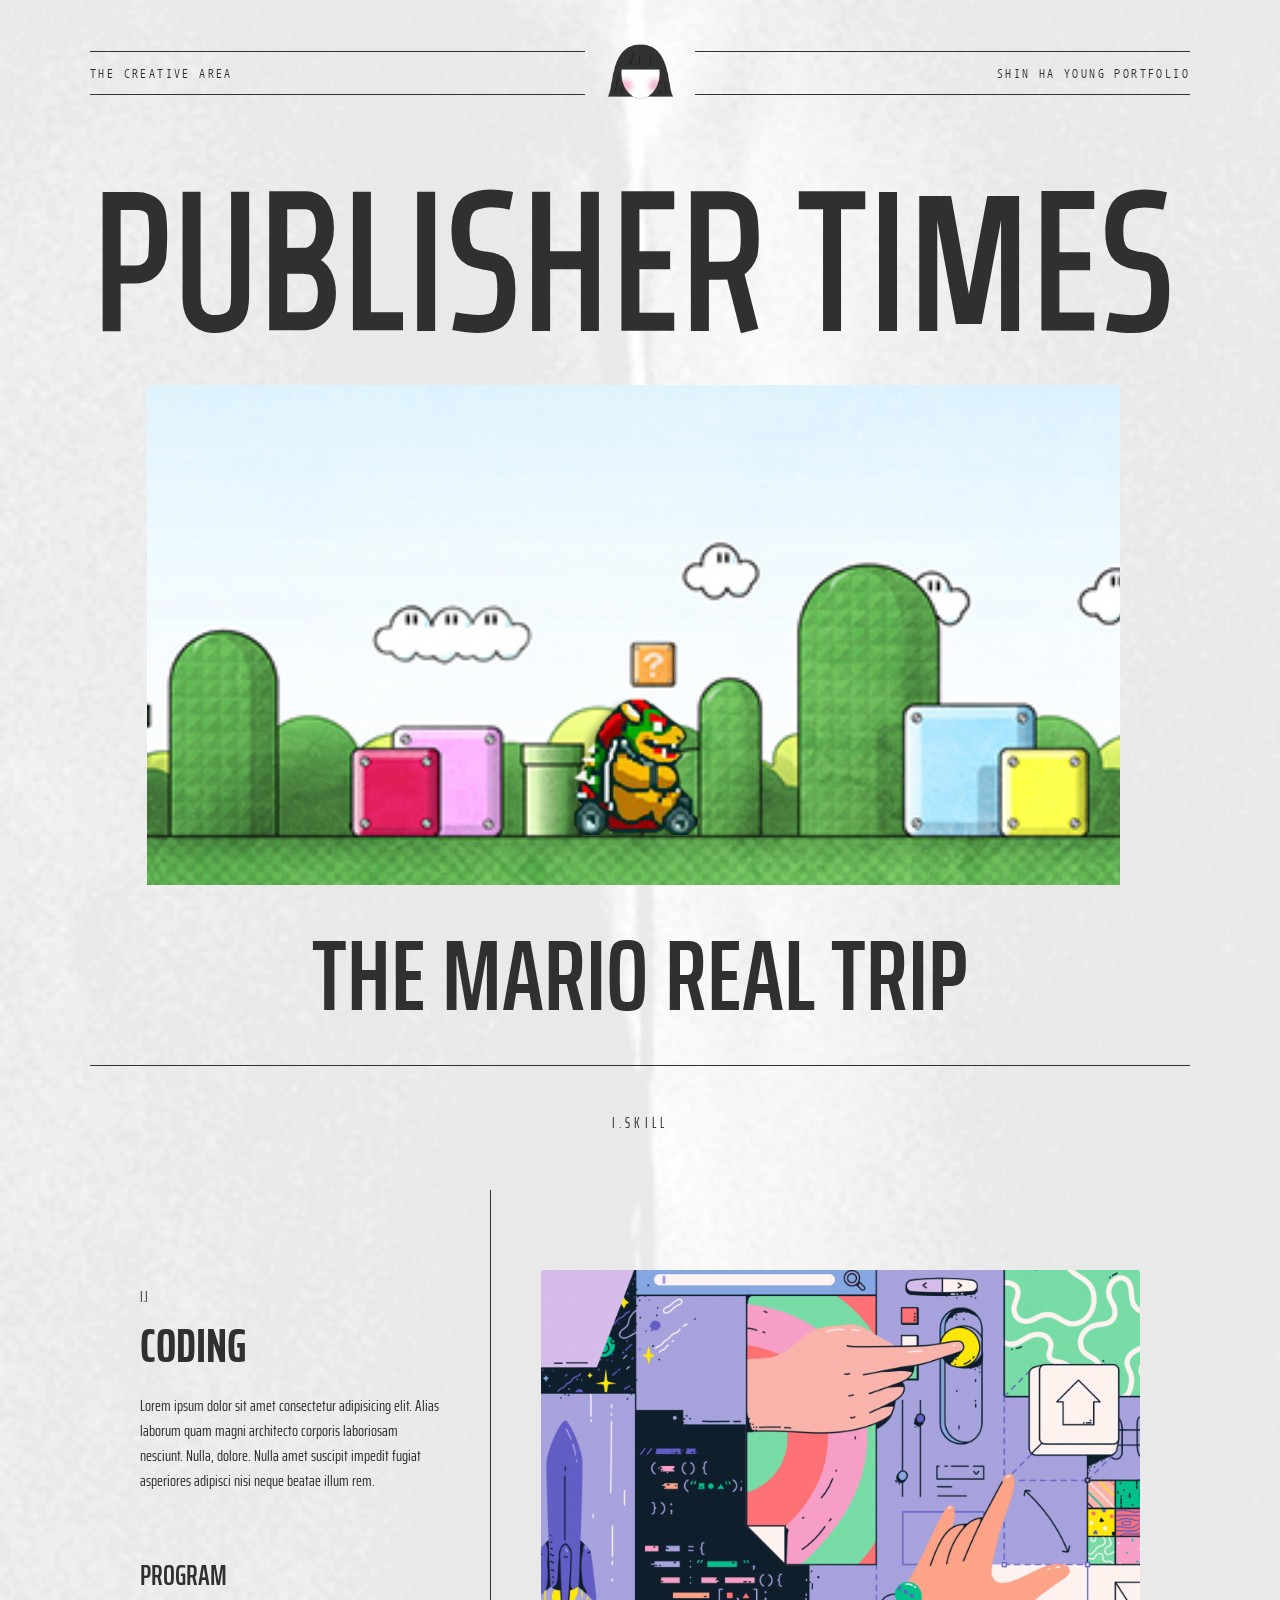
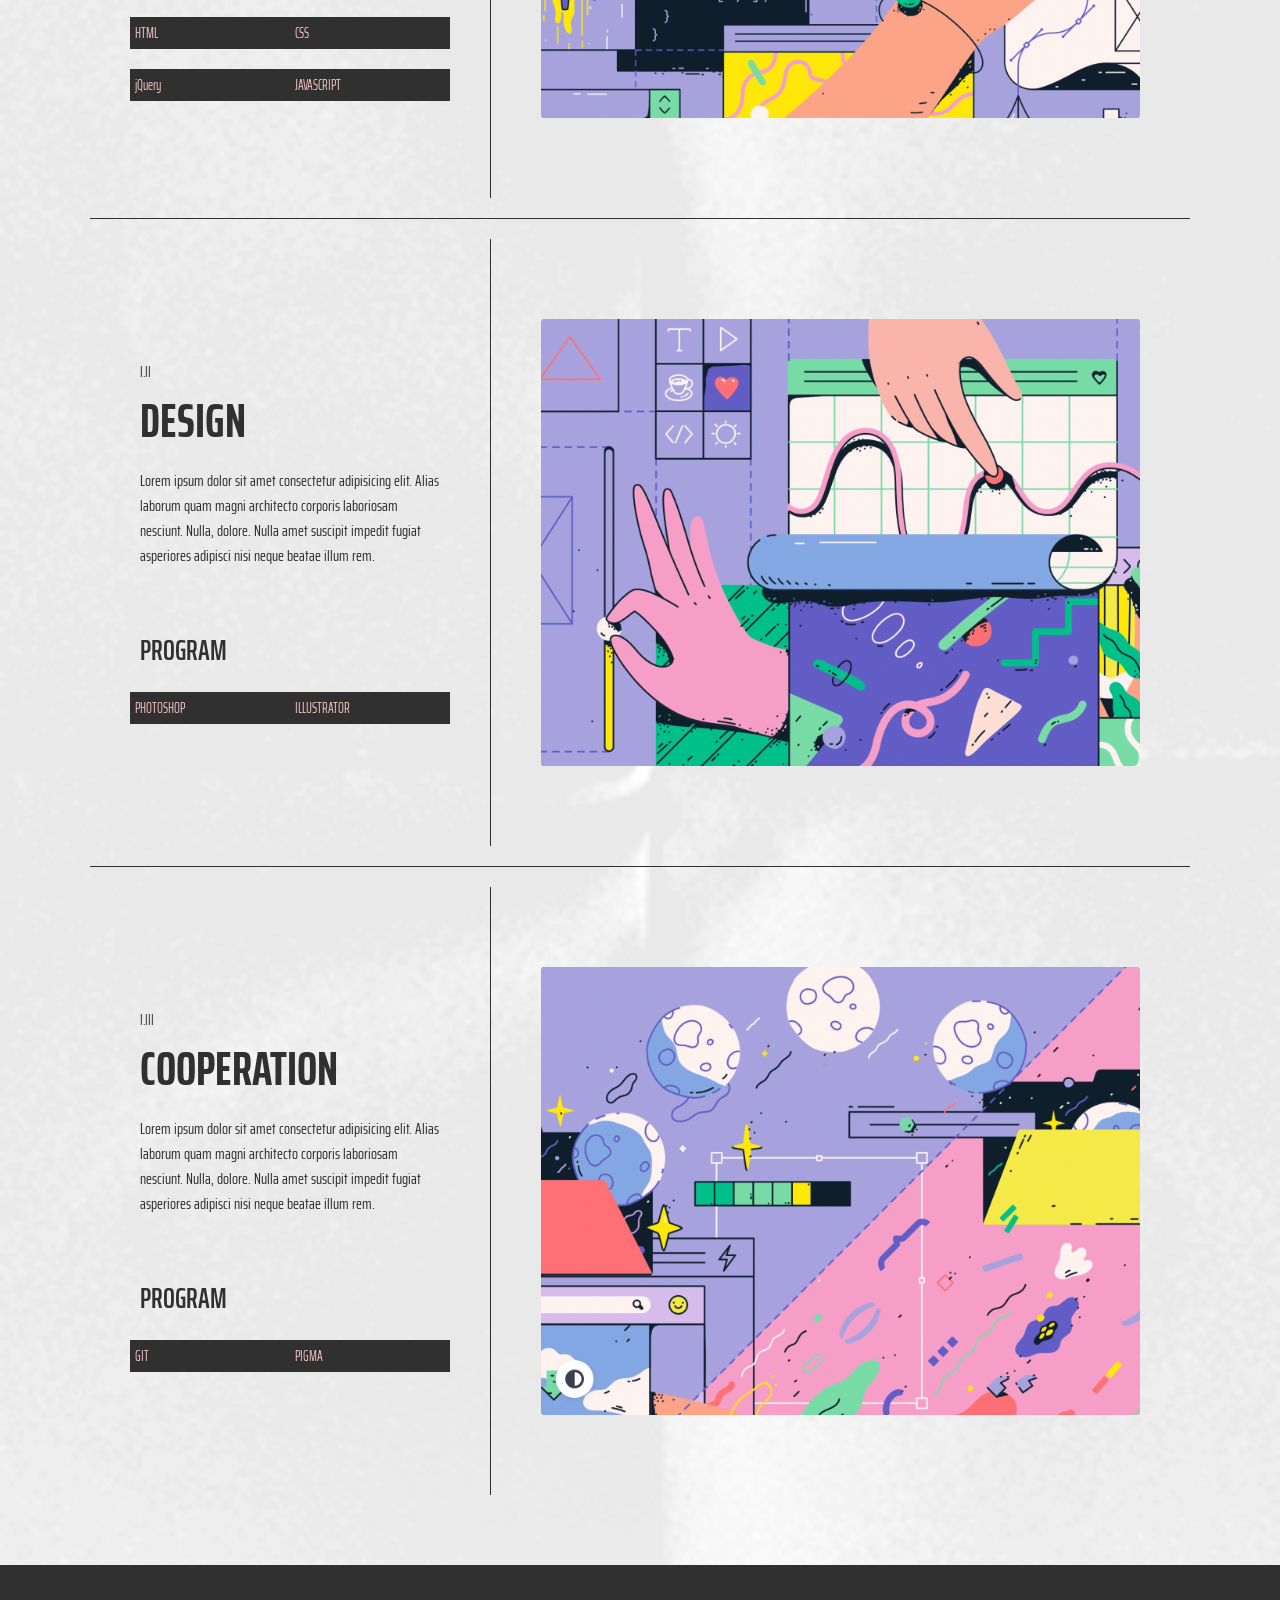
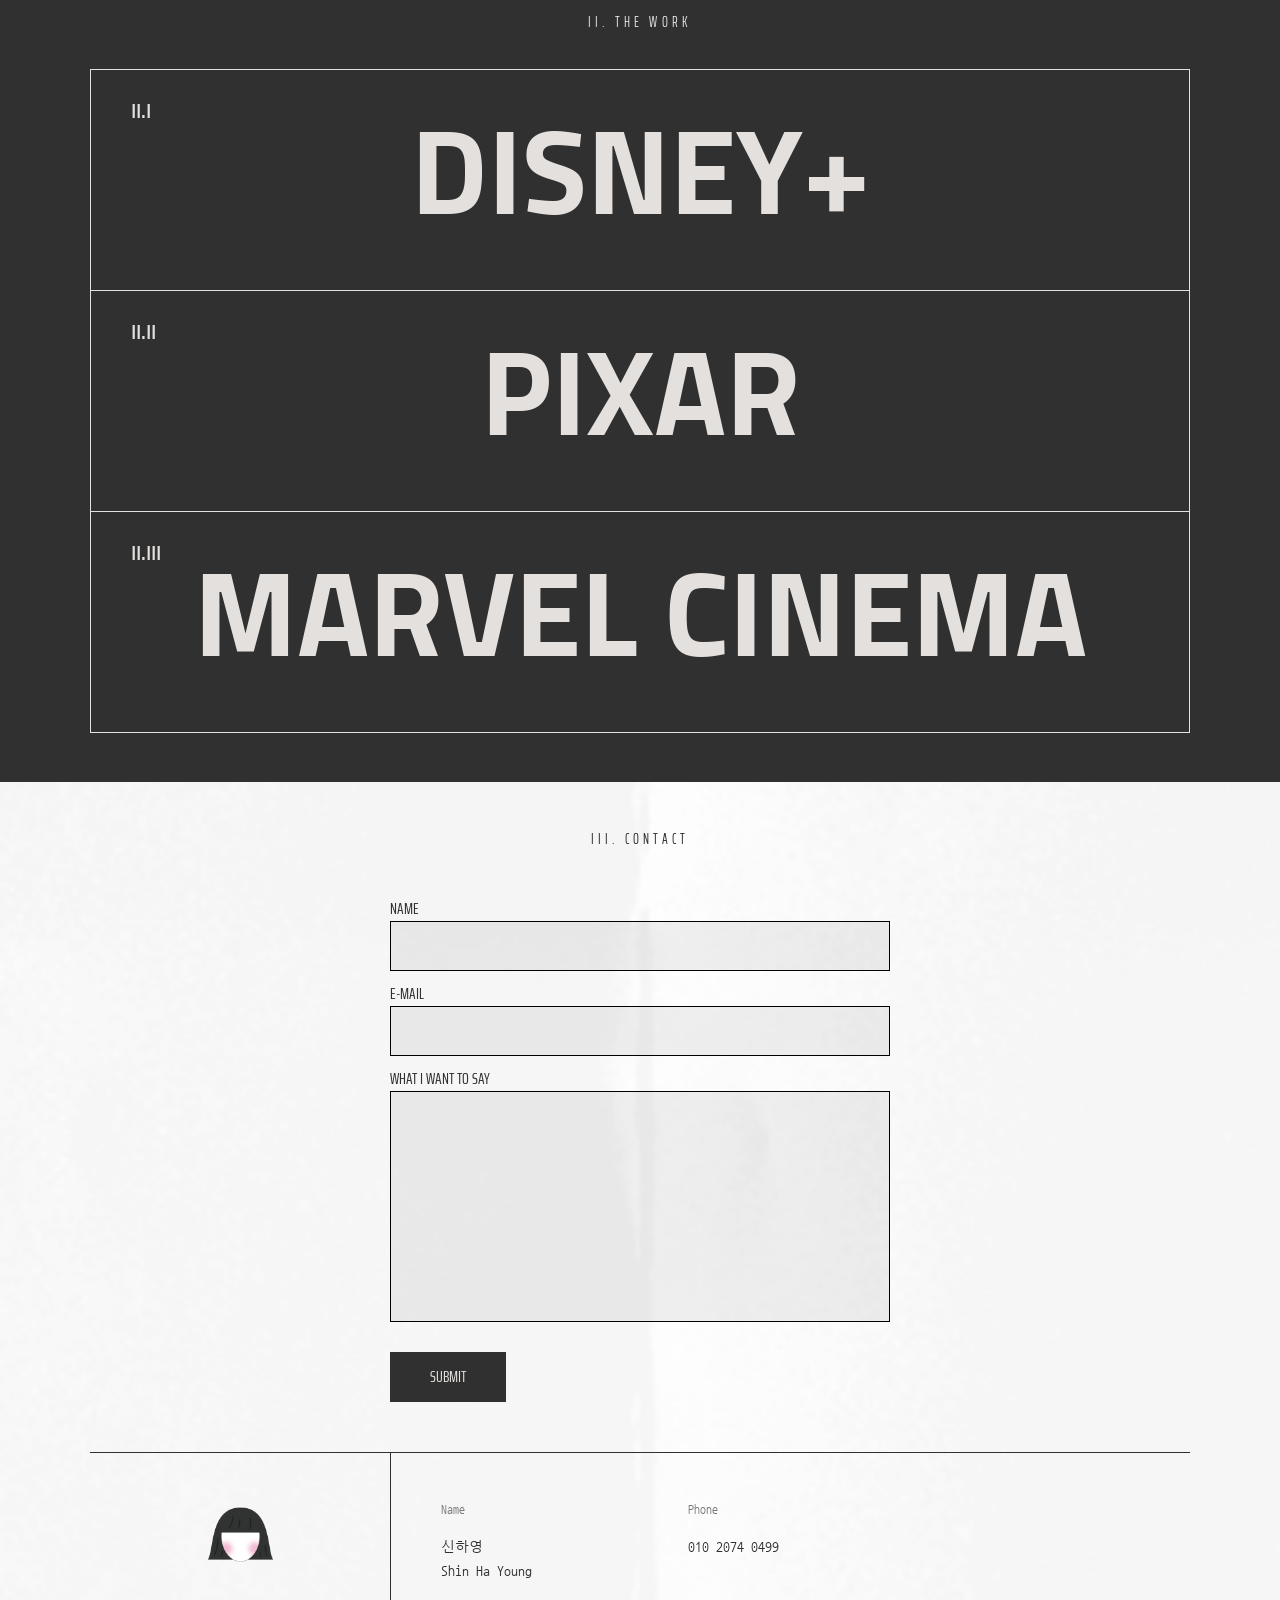
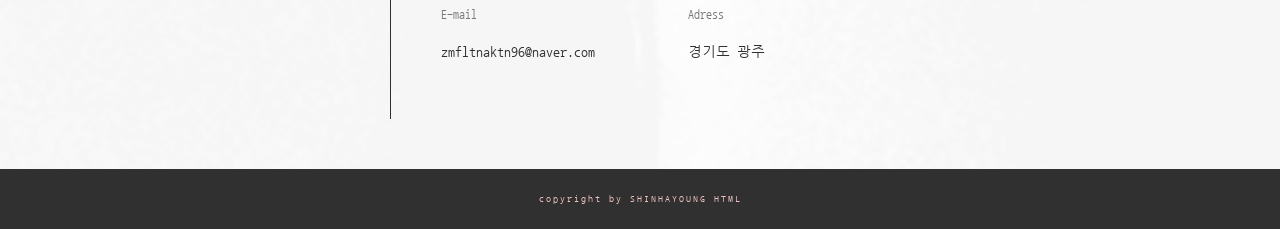
==== index.html @ 4daa6c84 "second commit" ====
<html>

<head>
  <meta charset="UTF-8">
  <meta name="viewport" content="width=device-width, user-scalable=yes">
  <title>Portfolio</title>
  <script src="http://ajax.googleapis.com/ajax/libs/jquery/1.11.1/jquery.min.js"></script>
  <script src="http://ajax.googleapis.com/ajax/libs/jqueryui/1.11.1/jquery-ui.min.js"></script>
  <link rel="preconnect" href="https://fonts.googleapis.com">
  <link rel="preconnect" href="https://fonts.gstatic.com" crossorigin>
  <link
    href="https://fonts.googleapis.com/css2?family=Nanum+Gothic+Coding:wght@400;700&family=Saira+Extra+Condensed:wght@500;600;700;800;900&family=Sunflower:wght@300;500;700&display=swap"
    rel="stylesheet">
  <link rel="stylesheet" href="style.css">
</head>

<body>
  <header class="header" data-section="header">
    <div class="l_wrapper">
      <div class="header-line">
        <p>THE CREATIVE AREA</p>
        <a href="#">
          <img class="header-line-logo" src="images/logo.png">
        </a>
        <p>SHIN HA YOUNG PORTFOLIO</p>
      </div>

      <!-- header-title -->
      <div class="header-title">
        <svg viewBox="0 -100 1100 300" class="letters letters--effect-1">

          <!-- P -->
          <g class="letter letter--1">
            <g class="letter__part">
              <path class="letter__layer color-1" d="M21.631,169.87V39.539h25.152c0,0,18.292-0.624,20.371,14.966
              s0,41.365,0,41.365s-2.494,17.045-21.41,17.045s-24.112,0-24.112,0" />
            </g>
          </g>

          <!-- U -->
          <g class="letter letter--2">
            <g class="letter__part">
              <path class="letter__layer color-1" d="M150.091,30.185c0,0,0.208,93.539,0,104.14
                c-0.208,10.601,0.831,28.062-25.567,28.062c0,0-22.978,2.737-22.978-26.513s0-105.688,0-105.688" />
            </g>
          </g>

          <!-- B -->
          <g class="letter letter--3">
            <g class="letter__part">
              <path class="letter__layer color-1" d="M188.206,103.155h24.641c3.863,0.197,7.05,0.483,10.53,1.664
              c6.788,2.303,13.64,11.647,13.507,27.126c-0.128,14.813-6.307,21.782-11.413,25.015c-2.877,1.822-6.248,2.707-9.654,2.707h-27.611
              V38.736h27.644c5.123,0,10.037,2.255,13.204,6.281c3.189,4.053,5.865,10.715,5.865,21.659c0,19.549-9.631,25.763-14.981,27.707
              c-1.631,0.593-3.362,0.863-5.097,0.88l-26.635,0.272" />
            </g>
          </g>

          <!-- L -->
          <g class="letter letter--1">
            <g class="letter__part">
              <polyline class="letter__layer color-1" points="271.919,30.234 271.919,159.667 312.992,159.667" />
            </g>
          </g>

          <!-- I -->
          <g class="letter letter--1">
            <g class="letter__part">
              <line class="letter__layer color-1" x1="336.147" y1="30.234" x2="336.147" y2="169.442" />
            </g>
          </g>

          <!-- S -->
          <g class="letter letter--1">
            <g class="letter__part">
              <path class="letter__layer color-1" d="M421.326,39.331c0,0-17.918-3.584-27.566-1.93
              c-9.648,1.654-22.053,3.032-23.155,27.566s6.064,31.339,21.501,33.725c15.437,2.386,24.534,2.386,24.258,30.227
              s-6.34,39.717-52.375,30.747" />
            </g>
          </g>

          <!-- H -->
          <g class="letter letter--1">
            <g class="letter__part">
              <line class="letter__layer color-1" x1="451.097" y1="30.234" x2="451.097" y2="169.442" />
              <line class="letter__layer color-1" x1="499.888" y1="30.234" x2="499.888" y2="169.442" />
              <line class="letter__layer color-1" x1="451.097" y1="98.692" x2="499.888" y2="98.692" />
            </g>
          </g>

          <!-- E -->
          <g class="letter letter--1">
            <g class="letter__part">
              <polyline class="letter__layer color-1" points="584.239,38.78 540.41,38.78 540.41,98.692 
                540.41,160.345 584.239,160.345" />
              <line class="letter__layer color-1" x1="580.104" y1="98.692" x2="540.41" y2="98.692" />
            </g>
          </g>

          <!-- R -->
          <g class="letter letter--1">
            <g class="letter__part">
              <path class="letter__layer color-1" d="M609.875,169.442V38.78h26.188c0,0,20.399-1.378,22.604,19.296
              s0,33.906,0,33.906s-4.686,16.815-21.226,17.091s-27.566-0.276-27.566-0.276" />
              <line class="letter__layer color-1" x1="659.647" y1="169.442" x2="644.06" y2="107.954" />
            </g>
          </g>

          <!-- T -->
          <g class="letter letter--1">
            <g class="letter__part">
              <line class="letter__layer color-1" x1="708.837" y1="38.78" x2="775.27" y2="38.78" />
              <line class="letter__layer color-1" x1="742.053" y1="169.442" x2="742.053" y2="38.78" />
            </g>
          </g>

          <!-- I -->
          <g class="letter letter--1">
            <g class="letter__part">
              <line class="letter__layer color-1" x1="798.018" y1="30.49" x2="798.018" y2="169.442" />
            </g>
          </g>

          <!-- M -->
          <g class="letter letter--1">
            <g class="letter__part">
              <polyline class="letter__layer color-1" points="838.262,169.442 838.262,43.462 853.561,43.462 
              873.517,153.551 884.16,153.551 904.781,43.462 920.081,43.462 920.081,169.442" />
            </g>
          </g>

          <!-- E -->
          <g class="letter letter--1">
            <g class="letter__part">
              <polyline class="letter__layer color-1" points="1004.231,38.404 960.402,38.404 960.402,98.317 
                960.402,159.969 1004.231,159.969" />
              <line class="letter__layer color-1" x1="1000.096" y1="99.681" x2="960.402" y2="99.681" />
            </g>
          </g>

          <!-- S -->
          <g class="letter letter--1">
            <g class="letter__part">
              <path class="letter__layer color-1" d="M1075.136,39.508c0,0-17.918-3.584-27.566-1.93
              c-9.648,1.654-22.053,3.032-23.155,27.566c-1.103,24.534,6.064,31.339,21.501,33.725c15.437,2.386,24.533,2.386,24.258,30.227
              s-6.34,39.717-52.375,30.747" />
            </g>
          </g>
        </svg>
      </div>
      <ul class="gnb">
        <li>
          <a href="#">HOME</a>
        </li>
        <li>
          <a href="#">I. SKILL</a>
        </li>
        <li>
          <a href="#">II. THE WORK</a>
        </li>
        <li>
          <a href="#">III. CONTACT</a>
        </li>
      </ul>
    </div>
  </header>

  <main class="main">
    <section class="section-home">
      <div class="home-container">
        <div class="home-container-world">
          <img class="cooper" src="images/cooper.png">
        </div>
        <div class="home-container-sidebar">
          <p class="move">PLAY GAME</p>
          <ul class="manual">
            <li class="move">Start <span>Enter</span></li>
            <li class="move">Jump <span>J</span></li>
            <li class="move">Booster <span>B</span></li>
          </ul>
        </div>
      </div>
      <div class="home-container-item">
        <div class="l_wrapper">
          <h1>THE MARIO REAL TRIP</h1>
        </div>
      </div>
    </section>

    <section class="section-skill" data-section="skill">
      <div class="l_wrapper">
        <h3 class="title">I.SKILL</h3>
        <ul class="card">
          <li class="card-item">
            <div class="card-item-contents">
              <span>I.I</span>
              <h4>CODING</h4>
              <p>Lorem ipsum dolor sit amet consectetur adipisicing elit. Alias laborum quam magni architecto corporis laboriosam nesciunt. Nulla, dolore. Nulla amet suscipit impedit fugiat asperiores adipisci nisi neque beatae illum rem.</p>
              <h5>PROGRAM</h5>
              <ul class="program l_row">
                <li class="l_col l_col_6_12">HTML</li>
                <li class="l_col l_col_6_12">CSS</li>
                <li class="l_col l_col_6_12">jQuery</li>
                <li class="l_col l_col_6_12">JAVASCRIPT</li>
              </ul>
            </div>
            <div class="card-item-cover">
              <img class="card-item-cover-src" src="images/skill-coding.png">
            </div>
          </li>
          <li class="card-item">
            <div class="card-item-contents">
              <span>I.II</span>
              <h4>DESIGN</h4>
              <p>Lorem ipsum dolor sit amet consectetur adipisicing elit. Alias laborum quam magni architecto corporis laboriosam nesciunt. Nulla, dolore. Nulla amet suscipit impedit fugiat asperiores adipisci nisi neque beatae illum rem.</p>
              <h5>PROGRAM</h5>
              <ul class="program l_row">
                <li class="l_col l_col_6_12">PHOTOSHOP</li>
                <li class="l_col l_col_6_12">ILLUSTRATOR</li>
              </ul>
            </div>
            <div class="card-item-cover">
              <img class="card-item-cover-src" src="images/skill-design.png">
            </div>
          </li>
          <li class="card-item">
            <div class="card-item-contents">
              <span>I.III</span>
              <h4>COOPERATION</h4>
              <p>Lorem ipsum dolor sit amet consectetur adipisicing elit. Alias laborum quam magni architecto corporis laboriosam nesciunt. Nulla, dolore. Nulla amet suscipit impedit fugiat asperiores adipisci nisi neque beatae illum rem.</p>
              <h5>PROGRAM</h5>
              <ul class="program l_row">
                <li class="l_col l_col_6_12">GIT</li>
                <li class="l_col l_col_6_12">PIGMA</li>
              </ul>
            </div>
            <div class="card-item-cover">
              <img class="card-item-cover-src" src="images/skill-cooperation.png">
            </div>
          </li>
        </ul>
      </div>
      <div class="gnb-sidebar">
        <p class="move">INTRODUCTION</p>
        <ul class="manual">
          <li class="move">
            <a href="">HOME</a>
          </li>
          <li class="move">
            <a href="">I. SKILL</a>
          </li>
          <li class="move">
            <a href="">II. WORK</a>
          </li>
          <li class="move">
            <a href="">III. CONTACT</a>
          </li>
        </ul>
      </div>
    </section>

    <section class="section-work" data-section="work">
      <div class="l_wrapper">
        <h3 class="title">II. THE WORK</h3>
        <ul class="work-container">
          <li>
            <a class="work-container-title" href="">
              <p>II.I</p>
              <h4>DISNEY+</h4>
            </a>
            <div class="work-container-item">
              <div class="detail">
                <img class="detail-cover" src="images/diseny+.png">
                <div class="detail-contents">
                  <p>
                    Lorem ipsum dolor sit amet consectetur adipisicing elit. Quidem ratione ipsam aspernatur sint quis rerum ad. Consequatur optio eligendi quaerat cumque provident aut minima, dolores voluptates, alias fugiat quia maiores.
                  </p>
                  <div class="open">
                    <button onclick="window.open('work/disney+/index.html')" class="open-button">
                      WEBSITE 보러가기
                    </button>
                  </div>
                </div>
              </div>
            </div>
          </li>
          <li>
            <a class="work-container-title" href="">
              <p>II.II</p>
              <h4>PIXAR</h4>
            </a>
            <div class="work-container-item">
              <div class="detail">
                <img class="detail-cover" src="images/pixar.png">
                <div class="detail-contents">
                  <p>
                    pixar 리디자인 웹 사이트입니다. 데스크탑, 랩탑, 테블릿, 모바일을 고려해 만든 반응형 사이트이며 반응형에 쉽게 대응할 수 있도록 코드를 작성하였습니다. 또한 이미지가 로딩될
                    때
                    이미지의 공간이 사라져서 글씨가 올라와 잘못 클릭하는 등 발생될 수 있는 문제점을 해결하였습니다.<br>
                    (MONSTER INC 서브 페이지가 포함되어 있습니다.)
                  </p>
                  <div class="open">
                    <button onclick="window.open('work/pixar/index.html')" class="open-button">
                      WEBSITE 보러가기
                    </button>
                  </div>
                </div>
              </div>
            </div>
          </li>
          <li>
            <a class="work-container-title" href="">
              <p>II.III</p>
              <h4>MARVEL CINEMA</h4>
            </a>
            <div class="work-container-item">
              <div class="detail">
                <img class="detail-cover" src="images/cinema.png">
                <div class="detail-contents">
                  <p>
                    Lorem ipsum dolor sit amet consectetur adipisicing elit. Magnam vel ea adipisci sit, explicabo, commodi odio velit placeat optio debitis harum laborum impedit molestias consequuntur exercitationem omnis in ex voluptatem?
                  </p>
                  <div class="open">
                    <button onclick="window.open('work/cinema/index.html')" class="open-button">
                      WEBSITE 보러가기
                    </button>
                  </div>
                </div>
              </div>
            </div>
          </li>
        </ul>
      </div>
      </div>
      </li>
      </ul>
      </div>
    </section>

    <section class="section-contact" data-section="contact">
      <div class="l_wrapper">
        <h3 class="title">III. CONTACT</h3>
        <div class="form-container">
          <form class="email" method="post">
            <label>NAME<input name="name" type="text"></label>
            <label>E-MAIL<input name="email" type="email"></label>
            <label>WHAT I WANT TO SAY
              <textarea name="say" cols="30" rows="15"></textarea>
            </label>
            <input name="submit" type="submit" value="SUBMIT">
          </form>
        </div>
        <div class="information">
          <div class="information-cover">
            <a href="#">
              <img class="information-cover-src" src="images/logo.png">
            </a>
          </div>
          <div class="information-contents">
            <ul class="privacy l_row">
              <li class="l_col l_col_6_12 l_col_mobile_12_12">
                <h5>Name</h5>
                <p>신하영</p>
                <p>Shin Ha Young</p>
              </li>
              <li class="l_col l_col_6_12 l_col_mobile_12_12">
                <h5>Phone</h5>
                <p>010 2074 0499</p>
              </li>
              <li class="l_col l_col_6_12 l_col_mobile_12_12">
                <h5>E-mail</h5>
                <p>zmfltnaktn96@naver.com</p>
              </li>
              <li class="l_col l_col_6_12 l_col_mobile_12_12">
                <h5>Adress</h5>
                <p>경기도 광주</p>
              </li>
            </ul>
          </div>
        </div>
      </div>
    </section>
  </main>

  <footer class="footer">
    <p>copyright by SHINHAYOUNG HTML</p>
  </footer>


  <script src="script.js"></script>
  <script src="https://cdnjs.cloudflare.com/ajax/libs/animejs/3.2.1/anime.min.js"></script>
</body>

</html>
---- style.css ----
/* Reset */
body, ul, p {
  margin: 0;
  padding: 0;
}

img {
  vertical-align: top;
  max-width: 100%;
}

li {
  list-style-type: none;
}

h1, h2 ,h3 ,h4, h5 {
  font-size: inherit;
  font-weight: inherit;
  margin: 0;
}

a {
  color: inherit;
  text-decoration: none;
}

button {
  padding: 0;
  border: 0;
  font-size: inherit;
  font-weight: inherit;
  font-family: inherit;
}

/* Layout */
.l_wrapper {
  max-width: 1100px;
  margin: 0 auto;
  padding: 0 30px;
}

.l_row {
  display: flex;
  row-gap: 20px;
  flex-wrap: wrap;
  margin: 0 -10px;
}

.l_col {
  padding: 0 10px;
  box-sizing: border-box;
}

.l_col_12_12 { width: 100%; }
.l_col_11_12 { width: 91.66666667%; }
.l_col_10_12 { width: 83.33333333%; }
.l_col_9_12  { width: 75%; }
.l_col_8_12  { width: 66.66666667%; }
.l_col_7_12  { width: 58.33333333%; }
.l_col_6_12  { width: 50%; }
.l_col_5_12  { width: 41.66666667%; }
.l_col_4_12  { width: 33.33333333%; }
.l_col_3_12  { width: 25%; }
.l_col_2_12  { width: 16.66666667%; }
.l_col_1_12  { width: 8.33333333%; }

/* Typography */
:root {
  font-size: 62.5%;
  font-family: 'Saira Extra Condensed', sans-serif;
  word-break: keep-all;
}

/* Commond */
.title {
  font-size: 1.4rem;
  line-height: 1;
  letter-spacing: 0.3em;
  text-align: center;
  padding-bottom: 40px;
}

.open-button {
  border: 0.8px solid;
  padding: 20px 30px; 
  box-shadow: 2px 2px 0 0 rgba(0, 0, 0, 1);
  cursor: pointer;
}

.open-button:hover {
  background-color: #efc0bf;
}

/* Components */
body {
  background-image: url(images/paper1.png);
  background-position: top center;
  background-size: cover;
  color: #303030;
}

/* header */
.header {
  padding: 40px 0;
}

.header-line {
  display: flex;
  justify-content: space-between;
  align-items: center;
}

.header-line p {
  border-top: 1px solid;
  border-bottom: 0.5px solid;
  padding: 15px 0;
  width: 45%;
  letter-spacing: 0.2em;
  font-size: 1.2rem;
  font-family: 'Nanum Gothic Coding', monospace;
}

.header-line p:nth-child(3) {
  text-align: right;
}

.header-line a {
  z-index: 9999;
}

.header-line-logo {
  width: 65px;
  height: auto;
  aspect-ratio: 1/1;
}

/* header-title */
.header-title {
  padding: 20px 0 40px;
  height: 150px;
}

.color-1 {
  stroke: #303030;
  stroke-width: 18px;
 }

 /* main SVG */
.letters {
  left: 50%;
  transform: translateX(-50%);
  position: relative;
  stroke-miterlimit:3;
  fill:none;
  top: 0;
  display: block;
  margin: 0 auto;
  position: absolute;
  width: 1100px;
  height: 47%;
 }
 
 /* letter path */
 .letter__layer {
  fill: none;
 }

 /* gnb */
.gnb {
  height: 30px;
  display: flex;
  gap: 50px;
  justify-content: center;
  align-items: center;
  z-index: 9999;
  position: relative;
}

.gnb li {
  width: 60px;
  text-align: center;
}

.gnb li a {
  display: none;
  font-size: 1.4rem;
}

.gnb li a:hover {
  text-decoration: line-through;
}

/* section-home */
.section-home {
  position: relative;
}

.home-container {
  display: flex;
  justify-content: end;
}

.home-container-world {
  background-image: url(images/world.png);
  background-position: 0 0;
  background-size: cover;
  width: 76vw;
  height: 500px;
  position: relative;
}

.home-container-world .cooper {
  position: absolute;
  left: 50%;
  bottom: 50px;
  transform: translateX(-50%);
  width: 150px;
}

.home-container-sidebar {
  padding: 20px 0;
  max-width: 160px;
  flex-shrink: 0;
  overflow: hidden;
}

.home-container-sidebar p, .gnb-sidebar p {
  line-height: 1;
  padding: 0 0 15px 15px;
  margin-left: 160px;
  font-size: 1.6rem;
  border-bottom: 1px solid;
  width: 145px;
}

.manual {
  display: flex;
  flex-direction: column;
  gap: 15px;
  padding: 15px 0 0 15px;
  margin-left: 160px;
}

.manual li {
  font-size: 1.4rem;
  width: 145px;
}

.manual li span {
  border: 0.5px solid;
  padding: 0 10px;
  box-shadow: 1px 1px 0 0 rgba(0, 0, 0, 1);
}

.home-container-item h1 {
  font-size: 10rem;
  font-weight: 600;
  line-height: 1;
  padding: 40px 0;
  text-align: center;
  border-bottom: 1px solid;
}

/* section-skill */
.section-skill {
  padding: 50px 0;
}

.card-item {
  display: flex;
  align-items: center;
  border-bottom: 1px solid;
}

.card-item:last-child {
  border: none;
}

.card-item-contents {
  width: 25vw;
  padding: 100px 50px;
}

.card-item-contents span {
  font-size: 1.4rem;
}

.card-item-contents h4 {
  font-size: 4.8rem;
  font-weight: 700;
}

.card-item-contents p {
  font-size: 1.6rem;
  padding: 10px 0 60px;
}

.card-item-contents h5 {
  font-size: 2.8rem;
  font-weight: 600;
  padding-bottom: 20px;
}

.program li {
  font-size: 1.4rem;
  background-color: #303030;
  color: #efc0bf;
  padding: 5px;
}

.card-item-cover {
  padding: 80px 50px;
  width: 50vw;
  border-left: 1px solid;
  margin: 20px 0;
}

/* gnb-sidebar */
.gnb-sidebar {
  position: fixed;
  top: 80px;
  right: 0;
  padding: 20px 0;
  width: 160px;
  overflow: hidden;
  z-index: 9999;
}

.gnb-sidebar a:hover {
  text-decoration: line-through;
}

/* section-work */
.section-work {
  background-color: #303030;
  color: #e3e0dd;
  padding: 50px 0;
}

.work-container li {
  border: 1px solid;
  position: relative;
  font-family: 'Sunflower', sans-serif;
  margin-bottom: -1px;
}

.work-container-title {
  display: block;
  padding: 50px;
}

.work-container-title:hover { 
  background-position: center top;
  background-size: cover;
  color: #fff;
}

.work-container li:first-child a:hover {
  background-image: url(images/diseny+.png);
}

.work-container li:nth-child(2) a:hover {
  background-image: url(images/pixar.png);
}

.work-container li:last-child a:hover {
  background-image: url(images/cinema.png);
  background-position: center;
}

.work-container-title p {
  font-size: 2rem;
  position: absolute;
  top: 30px;
  left: 40px;
}

.work-container-title h4 {
  font-size: 12rem;
  font-weight: 600;
  line-height: 1;
  text-align: center;
}

/* work-container-item */
.work-container-item {
  display: none;
}

.detail {
  background-color: #e3e0dd;
  padding: 20px;
  display: flex;
}

.detail-cover {
  width: 50%;
  height: auto;
  aspect-ratio: 4/3;
  padding: 50px 70px 50px 50px;
  border-right: 0.5px solid #303030;
}

.detail-contents {
  color: #303030;
  margin: 50px 50px 50px 70px;
  font-size: 1.4rem;
  position: relative;
}

.detail-contents p {
  padding-bottom: 20px;
}

.open {
  width: 100%;
  text-align: center;
  position: absolute;
  bottom: 0;
  left: 0;
}

/* section-contact */
.section-contact {
  padding: 50px 0;
}

.form-container {
  display: flex;
  flex-direction: column;
  width: 500px;
  margin: 0 auto;
  padding: 10px 0 40px;
}

.email {
  font-size: 1.6rem;
  color: #303030;
  margin: 0;
}

.email input {
  width: 100%;
  height: 50px;
  margin: 0 0 10px;
  background-color: rgba(0, 0, 0, 0.06);
  border: 1px solid;
}

.email label [name=say] {
  width: 100%;
  background-color: rgba(0, 0, 0, 0.06);
  border: 1px solid;
  resize: none;
}

.email [name=submit] {
  width: initial;
  margin-top: 30px;
  background-color: #303030;
  font-size: 1.6rem;
  color: #e3e0dd;
  padding: 0 40px;
  cursor: pointer;
  border: none;
  font-family: inherit;
}

.email [name=submit]:hover {
  background-color: #efc0bf;
  color: #303030;
}

.information {
  display: flex;
  border-top: 1px solid;
  font-family: 'Nanum Gothic Coding', monospace;
  font-weight: 400;
}

.information-cover {
  width: 200px;
  border-right: 1px solid;
  padding: 50px;
}

.information-cover-src {
  width: 65px;
  height: auto;
  display: block;
  margin: 0 auto;
  aspect-ratio: 1/1;
}

.information-contents {
  padding: 50px;
}

.privacy li h5 {
  font-size: 1.2rem;
  color: #777;
  padding-bottom: 25px;
}

.privacy li p {
  font-size: 1.4rem;
  padding-bottom: 10px;
}

/* footer */
.footer {
  background-color: #303030;
  color: #efc0bf;
  text-align: center; 
  padding: 25px; 
}

.footer p {
  font-family: 'Nanum Gothic Coding', monospace;
  font-weight: 400;
  font-size: 1rem;
  letter-spacing: 0.2em;
}

/* Mediaqueries */
@media (max-width: 1170px){
  .letters {
    width: 95vw;
  }
}
@media (max-width: 1100px){
  .work-container-title h4 {
    font-size: 10rem;
  }
}

@media (max-width: 960px){
  :root {
    font-size: 55%;
  }

  .header-line-logo {
    width: 60px;
    height: auto;
  }

  .header-title {
    padding-bottom: 20px;
  }

  .gnb.fixed {
    position: fixed;
    top: 0;
    left: 0;
    right: 0;
    background-color: #efc0bf;
    padding: 10px;
  }

  .gnb-sidebar {
    display: none;
  }

  .home-container-sidebar {
    padding: 50px 0;
  }

  .work-container-title p {
    font-size: 1.6rem;
  }

  .work-container-title h4 {
    font-size: 9.2rem;
  }

  .work-container-item {
    text-align: center;
  }

  .detail {
    display: block;
    padding: 50px;
  }

  .detail-cover {
    width: 65%;
    border-right: none; 
    padding: 0 0 50px;
  }

  .detail-contents {
    margin: 0;
    padding: 50px 100px 100px;
    border-top: 0.5px solid #303030;
  }

  .information-cover-src {
    width: 60px;
    height: auto;
  }
}

@media (max-width: 780px){
  .l_col_mobile_12_12 { width: 100%; }
  .l_col_mobile_11_12 { width: 91.66666667%; }
  .l_col_mobile_10_12 { width: 83.33333333%; }
  .l_col_mobile_9_12  { width: 75%; }
  .l_col_mobile_8_12  { width: 66.66666667%; }
  .l_col_mobile_7_12  { width: 58.33333333%; }
  .l_col_mobile_6_12  { width: 50%; }
  .l_col_mobile_5_12  { width: 41.66666667%; }
  .l_col_mobile_4_12  { width: 33.33333333%; }
  .l_col_mobile_3_12  { width: 25%; }
  .l_col_mobile_2_12  { width: 16.66666667%; }
  .l_col_mobile_1_12  { width: 8.33333333%; }

  .header-line p {
    width: 44%;
  }

  .header-title {
    padding-bottom: 10px;
  }

  .home-container-item h1 {
    font-size: 9rem;
  }

  .tabmenu li a {
    font-size: 2.4rem;
  }

  .tabmenu-explanation {
    font-size: 3.8rem;
  }

  .work-container-title h4 {
    font-size: 7rem;
  }
}
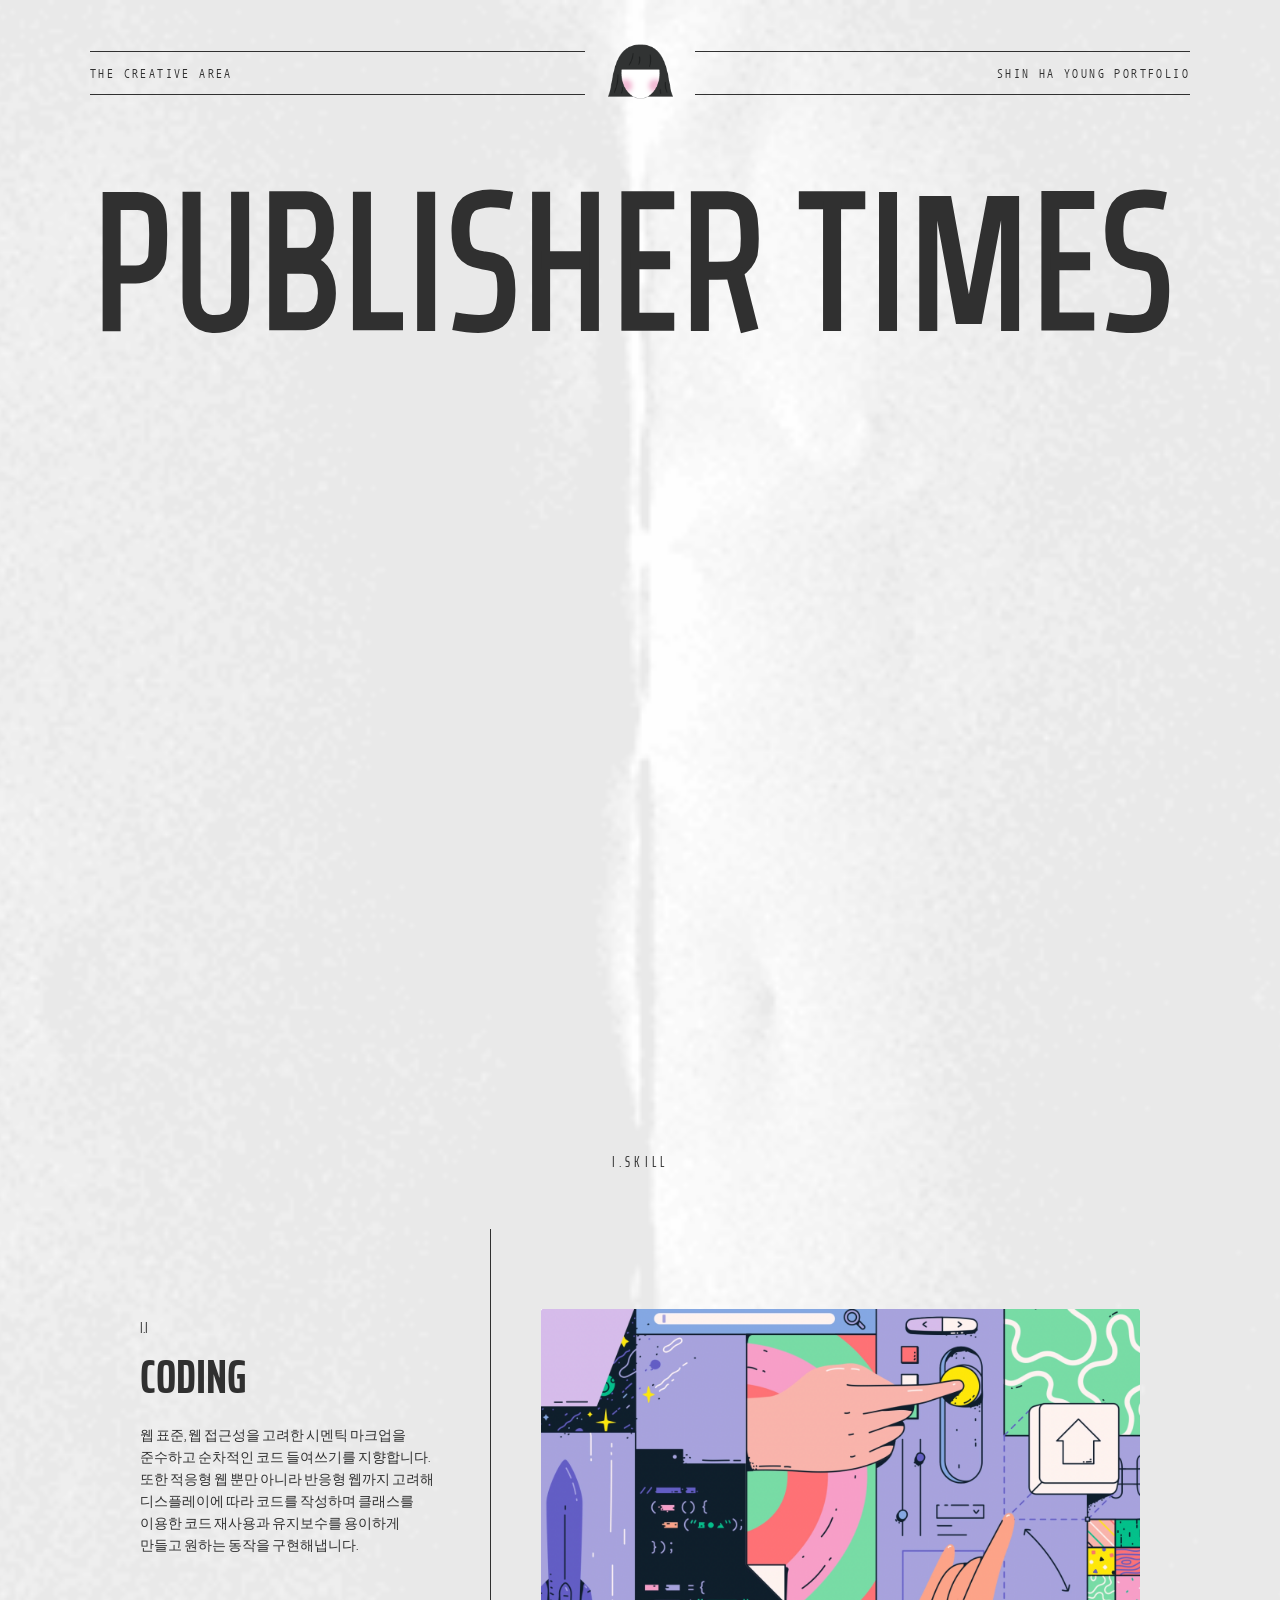
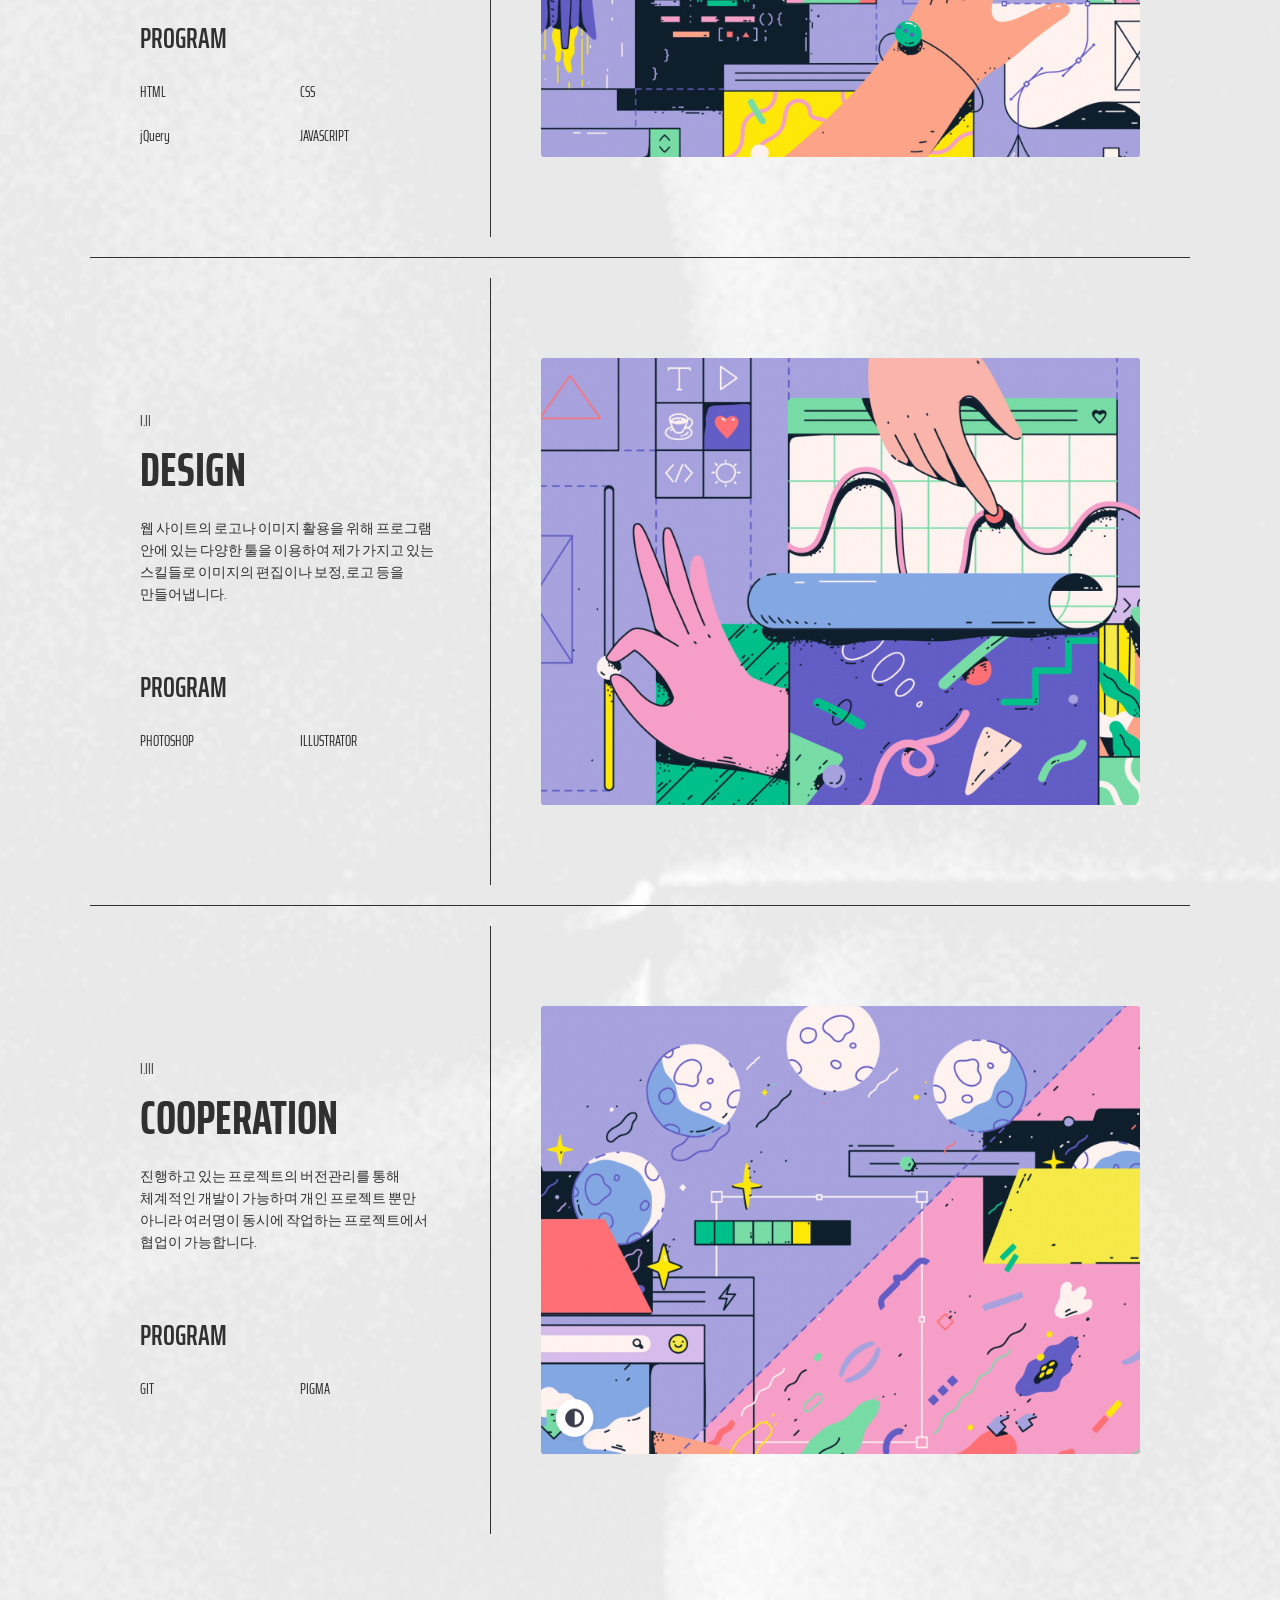
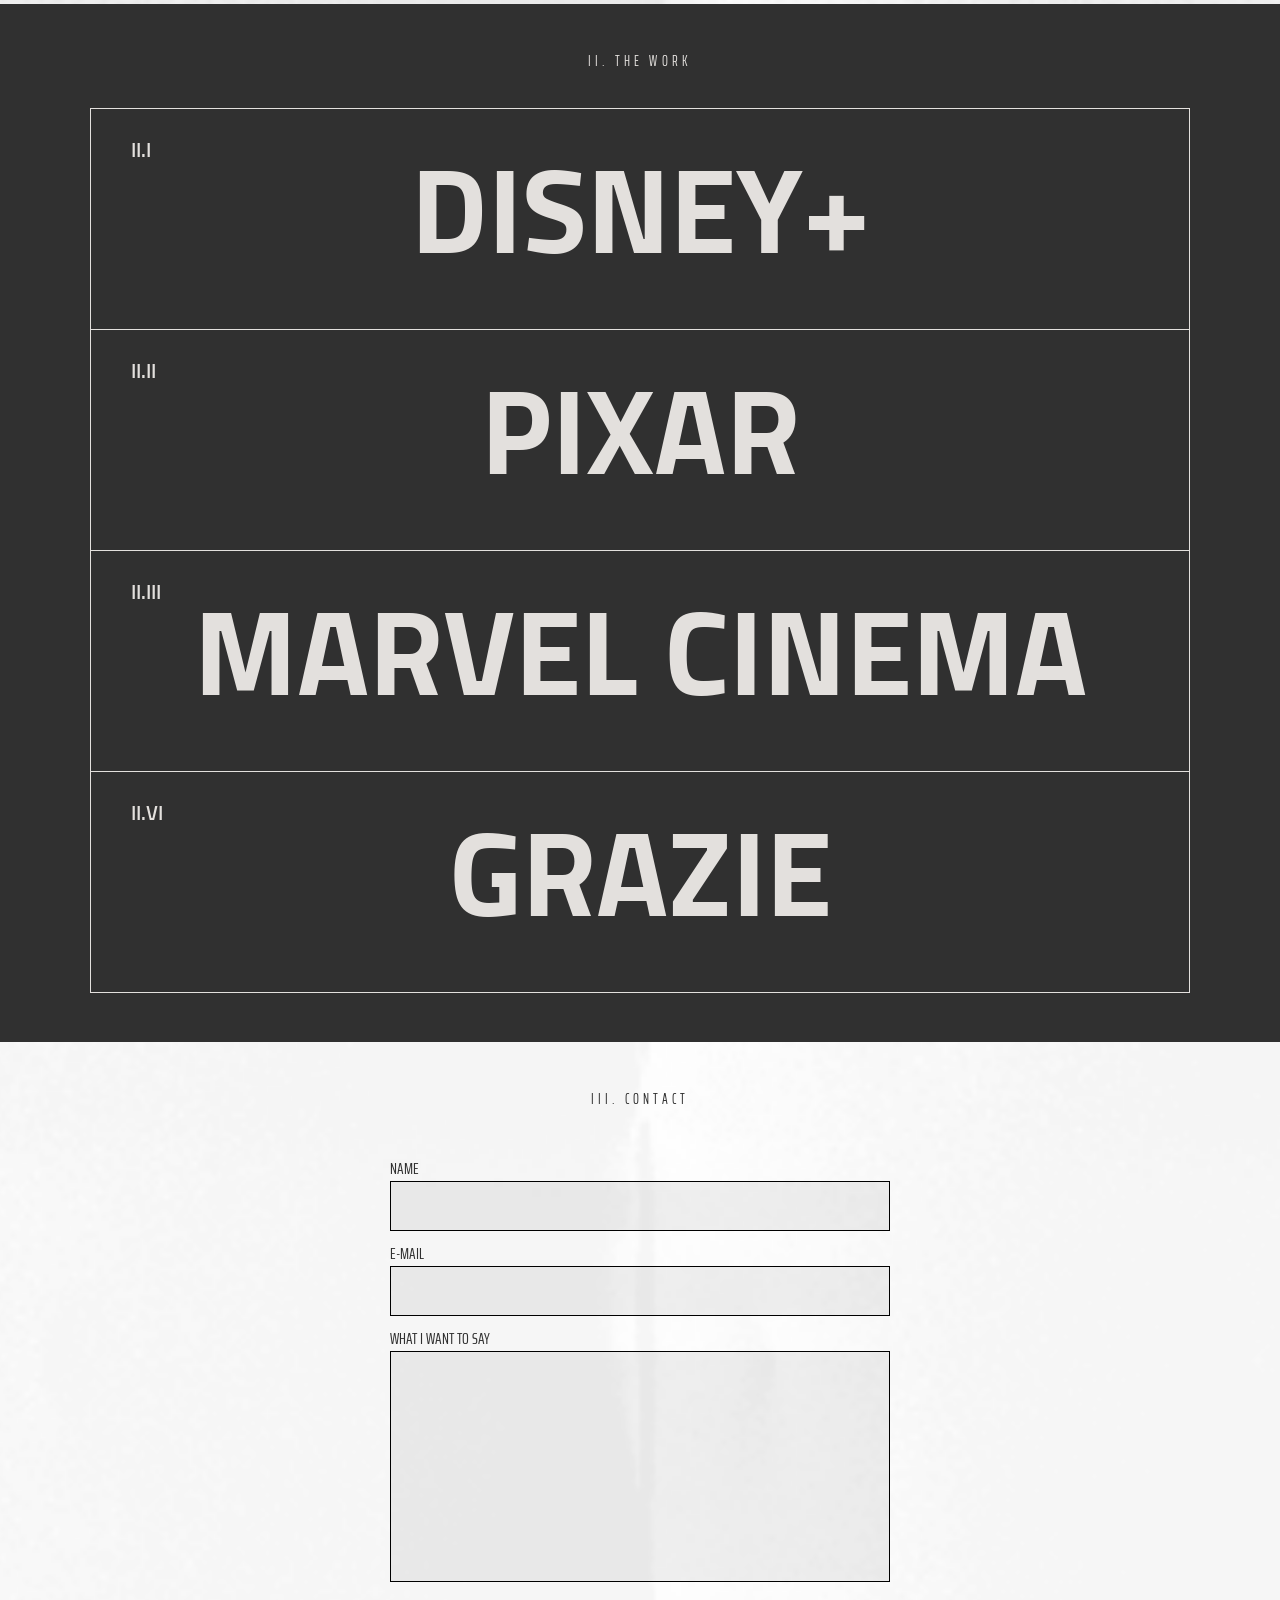
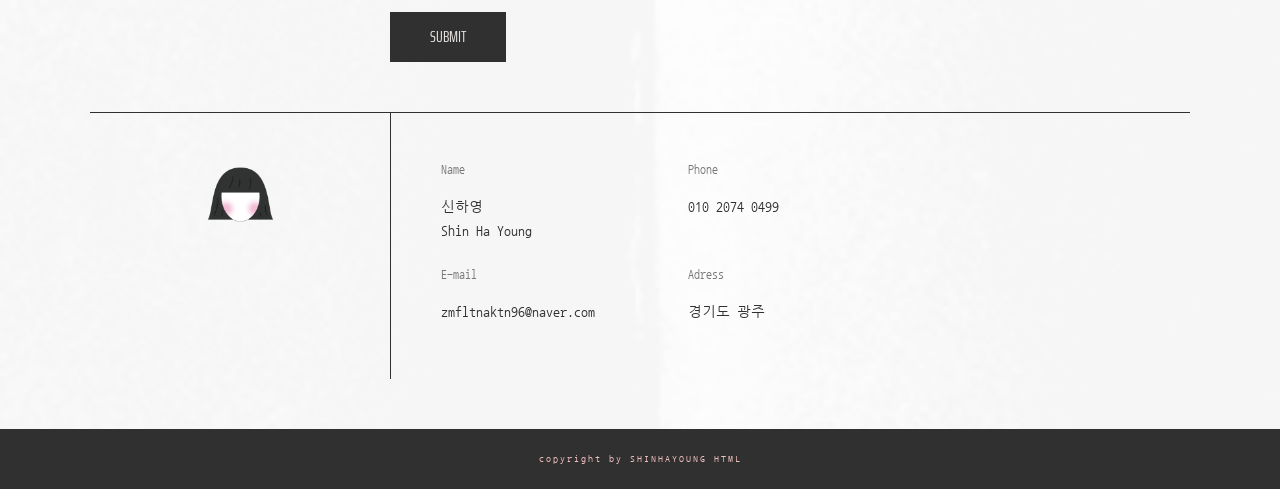
==== commit dd0de4ae: "fifth commit" ====
--- a/index.html
+++ b/index.html
@@ -165,26 +165,27 @@
   </header>
 
   <main class="main">
-    <section class="section-home">
-      <div class="home-container">
-        <div class="home-container-world">
-          <img class="cooper" src="images/cooper.png">
+    <div class="l_wrapper">
+      <section class="section-home">
+        <div class="home-container">
+          <div class="home-container-world">
+            <img class="cooper" src="images/cooper.png">
+          </div>
+          <div class="home-container-item">
+            <h1>THE MARIO REAL TRIP</h1>
+            <div class="play sidebar">
+              <p class="move">PLAY GAME</p>
+              <ul class="manual">
+                <li class="move">Start <span>Enter</span></li>
+                <li class="move">Jump <span>J</span></li>
+                <li class="move">Booster <span>B</span></li>
+                <li class="move">Stop <span>S</span></li>
+              </ul>
+            </div>
+          </div>
         </div>
-        <div class="home-container-sidebar">
-          <p class="move">PLAY GAME</p>
-          <ul class="manual">
-            <li class="move">Start <span>Enter</span></li>
-            <li class="move">Jump <span>J</span></li>
-            <li class="move">Booster <span>B</span></li>
-          </ul>
-        </div>
-      </div>
-      <div class="home-container-item">
-        <div class="l_wrapper">
-          <h1>THE MARIO REAL TRIP</h1>
-        </div>
-      </div>
-    </section>
+      </section>
+    </div>
 
     <section class="section-skill" data-section="skill">
       <div class="l_wrapper">
@@ -194,7 +195,9 @@
             <div class="card-item-contents">
               <span>I.I</span>
               <h4>CODING</h4>
-              <p>Lorem ipsum dolor sit amet consectetur adipisicing elit. Alias laborum quam magni architecto corporis laboriosam nesciunt. Nulla, dolore. Nulla amet suscipit impedit fugiat asperiores adipisci nisi neque beatae illum rem.</p>
+              <p>
+                웹 표준, 웹 접근성을 고려한 시멘틱 마크업을 준수하고 순차적인 코드 들여쓰기를 지향합니다. 또한 적응형 웹 뿐만 아니라 반응형 웹까지 고려해 디스플레이에 따라 코드를 작성하며 클래스를 이용한 코드 재사용과 유지보수를 용이하게 만들고 원하는 동작을 구현해냅니다.
+              </p>
               <h5>PROGRAM</h5>
               <ul class="program l_row">
                 <li class="l_col l_col_6_12">HTML</li>
@@ -203,7 +206,7 @@
                 <li class="l_col l_col_6_12">JAVASCRIPT</li>
               </ul>
             </div>
-            <div class="card-item-cover">
+            <div class="card-item-cover first">
               <img class="card-item-cover-src" src="images/skill-coding.png">
             </div>
           </li>
@@ -211,7 +214,9 @@
             <div class="card-item-contents">
               <span>I.II</span>
               <h4>DESIGN</h4>
-              <p>Lorem ipsum dolor sit amet consectetur adipisicing elit. Alias laborum quam magni architecto corporis laboriosam nesciunt. Nulla, dolore. Nulla amet suscipit impedit fugiat asperiores adipisci nisi neque beatae illum rem.</p>
+              <p>
+                웹 사이트의 로고나 이미지 활용을 위해 프로그램 안에 있는 다양한 툴을 이용하여 제가 가지고 있는 스킬들로 이미지의 편집이나 보정, 로고 등을 만들어냅니다.
+              </p>
               <h5>PROGRAM</h5>
               <ul class="program l_row">
                 <li class="l_col l_col_6_12">PHOTOSHOP</li>
@@ -226,7 +231,7 @@
             <div class="card-item-contents">
               <span>I.III</span>
               <h4>COOPERATION</h4>
-              <p>Lorem ipsum dolor sit amet consectetur adipisicing elit. Alias laborum quam magni architecto corporis laboriosam nesciunt. Nulla, dolore. Nulla amet suscipit impedit fugiat asperiores adipisci nisi neque beatae illum rem.</p>
+              <p>진행하고 있는 프로젝트의 버전관리를 통해 체계적인 개발이 가능하며 개인 프로젝트 뿐만 아니라 여러명이 동시에 작업하는 프로젝트에서 협업이 가능합니다.</p>
               <h5>PROGRAM</h5>
               <ul class="program l_row">
                 <li class="l_col l_col_6_12">GIT</li>
@@ -239,7 +244,7 @@
           </li>
         </ul>
       </div>
-      <div class="gnb-sidebar">
+      <div class="gnb-sidebar sidebar">
         <p class="move">INTRODUCTION</p>
         <ul class="manual">
           <li class="move">
@@ -271,9 +276,16 @@
               <div class="detail">
                 <img class="detail-cover" src="images/diseny+.png">
                 <div class="detail-contents">
+                  <h5>DETAIL</h5>
                   <p>
-                    Lorem ipsum dolor sit amet consectetur adipisicing elit. Quidem ratione ipsam aspernatur sint quis rerum ad. Consequatur optio eligendi quaerat cumque provident aut minima, dolores voluptates, alias fugiat quia maiores.
+                    디즈니 플러스의 웹 사이트입니다. 
+                    <br>폼을 이용해 이메일을 작성할 수 있게 만들었으며 반응형에 쉽게 대응이 가능하도록 코드를 작성하여 관리하였고 토글을 이용하여 접었다 폈다 할 수 있는 아코디언 메뉴를 만들었습니다. 
                   </p>
+                  <ul class="tag">
+                    <li>#반응형</li>
+                    <li>#폼</li>
+                    <li>#토글</li>
+                  </ul>
                   <div class="open">
                     <button onclick="window.open('work/disney+/index.html')" class="open-button">
                       WEBSITE 보러가기
@@ -292,12 +304,19 @@
               <div class="detail">
                 <img class="detail-cover" src="images/pixar.png">
                 <div class="detail-contents">
+                  <h5>DETAIL</h5>
                   <p>
-                    pixar 리디자인 웹 사이트입니다. 데스크탑, 랩탑, 테블릿, 모바일을 고려해 만든 반응형 사이트이며 반응형에 쉽게 대응할 수 있도록 코드를 작성하였습니다. 또한 이미지가 로딩될
+                    픽사 리디자인 웹 사이트입니다. 
+                    <br>다양한 디스플레이를 고려해 만든 반응형 사이트이며 반응형에 쉽게 대응할 수 있도록 코드를 작성하였습니다. 또한 이미지가 로딩될
                     때
                     이미지의 공간이 사라져서 글씨가 올라와 잘못 클릭하는 등 발생될 수 있는 문제점을 해결하였습니다.<br>
                     (MONSTER INC 서브 페이지가 포함되어 있습니다.)
                   </p>
+                  <ul class="tag">
+                    <li>#반응형</li>
+                    <li>#그리드</li>
+                    <li>#서브페이지</li>
+                  </ul>
                   <div class="open">
                     <button onclick="window.open('work/pixar/index.html')" class="open-button">
                       WEBSITE 보러가기
@@ -316,12 +335,47 @@
               <div class="detail">
                 <img class="detail-cover" src="images/cinema.png">
                 <div class="detail-contents">
+                  <h5>DETAIL</h5>
                   <p>
-                    Lorem ipsum dolor sit amet consectetur adipisicing elit. Magnam vel ea adipisci sit, explicabo, commodi odio velit placeat optio debitis harum laborum impedit molestias consequuntur exercitationem omnis in ex voluptatem?
+                    마블 영화관 컨셉의 웹 사이트입니다.
+                    <br>동작이 됐을 때 사용 될 클래스를 따로 만들어 관리하였고 아이콘 클릭 이벤트를 슬라이드 버튼과 연결하여 보다 매끄러운 슬라이드를 구현하였습니다.
                   </p>
+                  <ul class="tag">
+                    <li>#적응형</li>
+                    <li>#슬라이드</li>
+                    <li>#클릭 이벤트</li>
+                  </ul>
                   <div class="open">
                     <button onclick="window.open('work/cinema/index.html')" class="open-button">
                       WEBSITE 보러가기
+                    </button>
+                  </div>
+                </div>
+              </div>
+            </div>
+          </li>
+          <li>
+            <a class="work-container-title" href="">
+              <p>II.VI</p>
+              <h4>GRAZIE</h4>
+            </a>
+            <div class="work-container-item">
+              <div class="detail">
+                <img class="detail-cover" src="images/grazie.png">
+                <div class="detail-contents">
+                  <h5>DETAIL</h5>
+                  <p>
+                    팀으로 진행한 협업 프로젝트입니다.
+                    <br>그라찌아라는 카페 웹 사이트를 리뉴얼 하는 프로젝트이며 경쟁사 분석, 페르소나 설정, 컨셉, 디자인, 구조, 와이어프레임, 스토리 보드 등을 이용해 하나의 웹 사이트를 만들기 위해 필요한 과정들을 배웠습니다.
+                  </p>
+                  <ul class="tag">
+                    <li>#리뉴얼</li>
+                    <li>#협업</li>
+                    <li>#기획</li>
+                  </ul>
+                  <div class="open">
+                    <button onclick="window.open('work/grazie_ver1.pdf')" class="open-button">
+                      project 보러가기
                     </button>
                   </div>
                 </div>
--- a/style.css
+++ b/style.css
@@ -85,6 +85,7 @@
   padding: 20px 30px; 
   box-shadow: 2px 2px 0 0 rgba(0, 0, 0, 1);
   cursor: pointer;
+  font-size: 1.4rem;
 }
 
 .open-button:hover {
@@ -193,20 +194,27 @@
 /* section-home */
 .section-home {
   position: relative;
+  padding-bottom: 180px;
 }
 
 .home-container {
   display: flex;
   justify-content: end;
+  opacity: 0;
+}
+
+.home-container.up {
+  opacity: 1;
 }
 
 .home-container-world {
   background-image: url(images/world.png);
   background-position: 0 0;
   background-size: cover;
-  width: 76vw;
+  width: 100%;
   height: 500px;
   position: relative;
+  margin: 20px 30px 20px 0;
 }
 
 .home-container-world .cooper {
@@ -217,14 +225,29 @@
   width: 150px;
 }
 
-.home-container-sidebar {
-  padding: 20px 0;
-  max-width: 160px;
+.home-container-item h1 {
+  font-size: 10rem;
+  font-weight: 600;
+  line-height: 1;
+  padding: 40px 0;
+  text-align: center;
+  position: absolute;
+  bottom: 0;
+  left: 0;
+  right: 0;
+  border-bottom: 1px solid;
+}
+
+.play {
+  padding: 20px 0 20px 10px;
+  width: 160px;
+  height: 92%;
   flex-shrink: 0;
   overflow: hidden;
-}
-
-.home-container-sidebar p, .gnb-sidebar p {
+  border-left: 1px solid;
+}
+
+.sidebar p {
   line-height: 1;
   padding: 0 0 15px 15px;
   margin-left: 160px;
@@ -249,16 +272,8 @@
 .manual li span {
   border: 0.5px solid;
   padding: 0 10px;
+  margin-left: 5px;
   box-shadow: 1px 1px 0 0 rgba(0, 0, 0, 1);
-}
-
-.home-container-item h1 {
-  font-size: 10rem;
-  font-weight: 600;
-  line-height: 1;
-  padding: 40px 0;
-  text-align: center;
-  border-bottom: 1px solid;
 }
 
 /* section-skill */
@@ -291,7 +306,7 @@
 }
 
 .card-item-contents p {
-  font-size: 1.6rem;
+  font-size: 1.4rem;
   padding: 10px 0 60px;
 }
 
@@ -302,10 +317,7 @@
 }
 
 .program li {
-  font-size: 1.4rem;
-  background-color: #303030;
-  color: #efc0bf;
-  padding: 5px;
+  font-size: 1.5rem;
 }
 
 .card-item-cover {
@@ -313,6 +325,7 @@
   width: 50vw;
   border-left: 1px solid;
   margin: 20px 0;
+  aspect-ratio: 383/286;
 }
 
 /* gnb-sidebar */
@@ -337,35 +350,37 @@
   padding: 50px 0;
 }
 
-.work-container li {
+.work-container > li {
   border: 1px solid;
   position: relative;
-  font-family: 'Sunflower', sans-serif;
   margin-bottom: -1px;
 }
 
 .work-container-title {
   display: block;
   padding: 50px;
+  font-family: 'Sunflower', sans-serif;
+  transition: all 2s ease-out;
 }
 
 .work-container-title:hover { 
   background-position: center top;
   background-size: cover;
   color: #fff;
+  background-position: center; 
 }
 
 .work-container li:first-child a:hover {
   background-image: url(images/diseny+.png);
 }
-
 .work-container li:nth-child(2) a:hover {
   background-image: url(images/pixar.png);
 }
-
+.work-container li:nth-child(3) a:hover {
+ background-image: url(images/cinema.png);
+}
 .work-container li:last-child a:hover {
-  background-image: url(images/cinema.png);
-  background-position: center;
+  background-image: url(images/grazie.png);
 }
 
 .work-container-title p {
@@ -389,35 +404,43 @@
 
 .detail {
   background-color: #e3e0dd;
-  padding: 20px;
-  display: flex;
+  display: flex;
+  align-items: center;
 }
 
 .detail-cover {
-  width: 50%;
+  width: 55%;
   height: auto;
   aspect-ratio: 4/3;
-  padding: 50px 70px 50px 50px;
-  border-right: 0.5px solid #303030;
+  padding: 80px 50px;
+  border-right: 1px solid #303030;
+  margin: 20px 0;
 }
 
 .detail-contents {
   color: #303030;
-  margin: 50px 50px 50px 70px;
+  padding: 50px;
+}
+
+.detail-contents h5 {
+  font-size: 4.8rem;
+  font-weight: 700;
+}
+
+.detail-contents p {
   font-size: 1.4rem;
-  position: relative;
-}
-
-.detail-contents p {
-  padding-bottom: 20px;
-}
-
-.open {
-  width: 100%;
-  text-align: center;
-  position: absolute;
-  bottom: 0;
-  left: 0;
+  padding-top: 10px;
+}
+
+.tag {
+  display: flex;
+  gap: 10px;
+  padding: 10px 0 60px;
+}
+
+.tag li {
+  font-size: 1.6rem;
+  font-weight: 700;
 }
 
 /* section-contact */
@@ -530,13 +553,13 @@
 }
 @media (max-width: 1100px){
   .work-container-title h4 {
-    font-size: 10rem;
+    font-size: 10vw;
   }
 }
 
 @media (max-width: 960px){
   :root {
-    font-size: 55%;
+    font-size: 70%;
   }
 
   .header-line-logo {
@@ -545,7 +568,7 @@
   }
 
   .header-title {
-    padding-bottom: 20px;
+    padding-bottom: 30px;
   }
 
   .gnb.fixed {
@@ -557,41 +580,102 @@
     padding: 10px;
   }
 
+  .gnb li {
+    width: 80px;
+  }
+
   .gnb-sidebar {
     display: none;
   }
 
-  .home-container-sidebar {
+  .section-home {
+    padding: 0;
+  }
+
+  .home-container {
+    display: block;
+  }
+
+  .home-container-item {
+    display: flex;
+    align-items: center;
+    border-bottom: 1px solid;
     padding: 50px 0;
   }
 
+  .home-container-item h1 {
+    position: initial;
+    width: 70%;
+    font-size: 8rem;
+    padding: 40px 30px;
+    border: none;
+  }
+
+  .play {
+    width: 100%;
+    height: auto;
+    flex-shrink: 1;
+    padding: 30px 20px;
+  }
+
+  .play p {
+    font-size: 2.8rem;
+    font-weight: 600;
+    width: 100%;
+  }
+
+  .manual li {
+    width: 100%;
+    padding: 5px 0;
+  }
+
+  .section-skill {
+    padding: 50px 0 0;
+  }
+
+  .card-item {
+    flex-direction: column-reverse;
+  }
+
+  .card-item-contents {
+    width: 80vw;
+    padding: 0 0 80px;
+  }
+
+  .card-item-cover {
+    width: 80vw;
+    border: none;
+    padding: 80px 0;
+    margin: 0;
+  }
+
+  .card-item-cover.first {
+    padding: 0 0 80px;
+  }
+
   .work-container-title p {
-    font-size: 1.6rem;
+    font-size: 1.4rem;
   }
 
   .work-container-title h4 {
-    font-size: 9.2rem;
-  }
-
-  .work-container-item {
-    text-align: center;
+    font-size: 7rem;
   }
 
   .detail {
-    display: block;
-    padding: 50px;
+    flex-direction: column;
   }
 
   .detail-cover {
-    width: 65%;
+    width: 80%;
     border-right: none; 
-    padding: 0 0 50px;
+    padding: 80px 0;
+    margin: 0;
   }
 
   .detail-contents {
-    margin: 0;
-    padding: 50px 100px 100px;
-    border-top: 0.5px solid #303030;
+    margin: 0 20px;
+    padding: 80px;
+    border-top: 1px solid #303030;
   }
 
   .information-cover-src {
@@ -615,7 +699,7 @@
   .l_col_mobile_1_12  { width: 8.33333333%; }
 
   .header-line p {
-    width: 44%;
+    width: 43%;
   }
 
   .header-title {
@@ -625,16 +709,4 @@
   .home-container-item h1 {
     font-size: 9rem;
   }
-
-  .tabmenu li a {
-    font-size: 2.4rem;
-  }
-
-  .tabmenu-explanation {
-    font-size: 3.8rem;
-  }
-
-  .work-container-title h4 {
-    font-size: 7rem;
-  }
 }
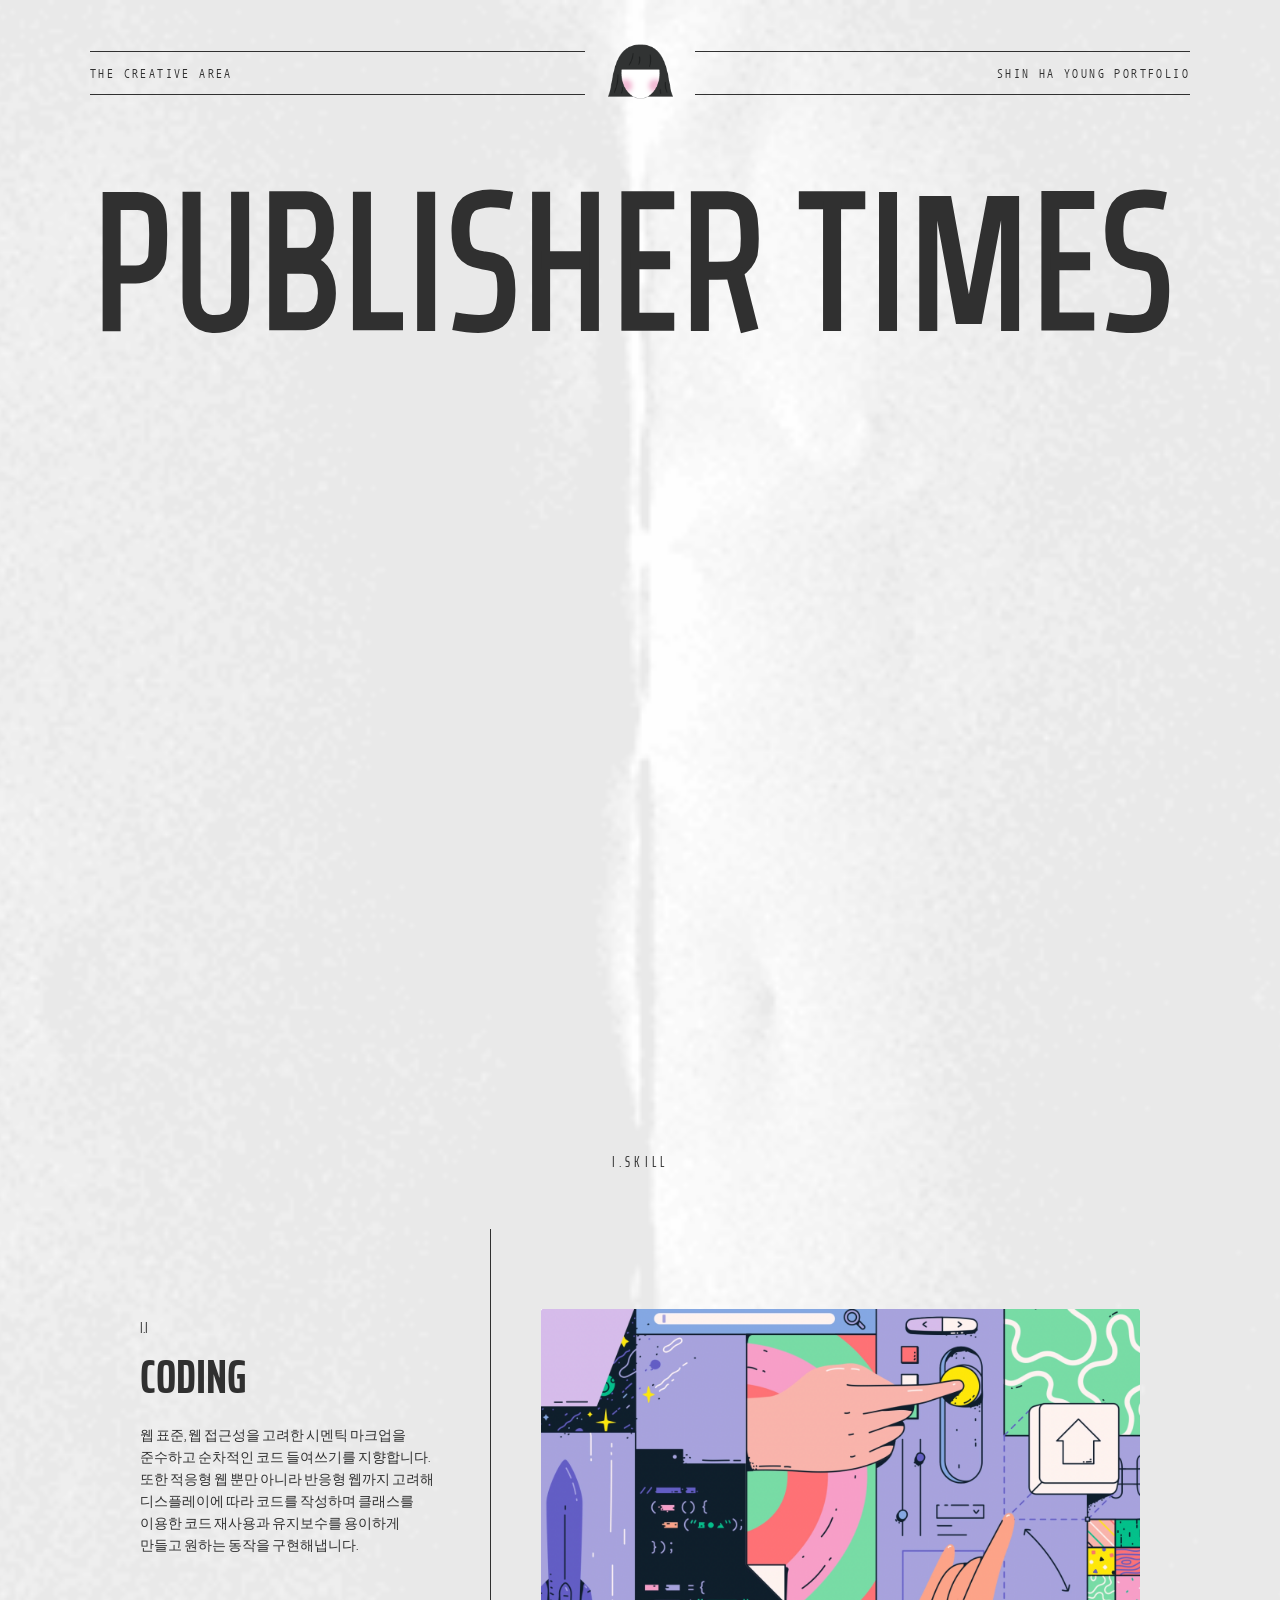
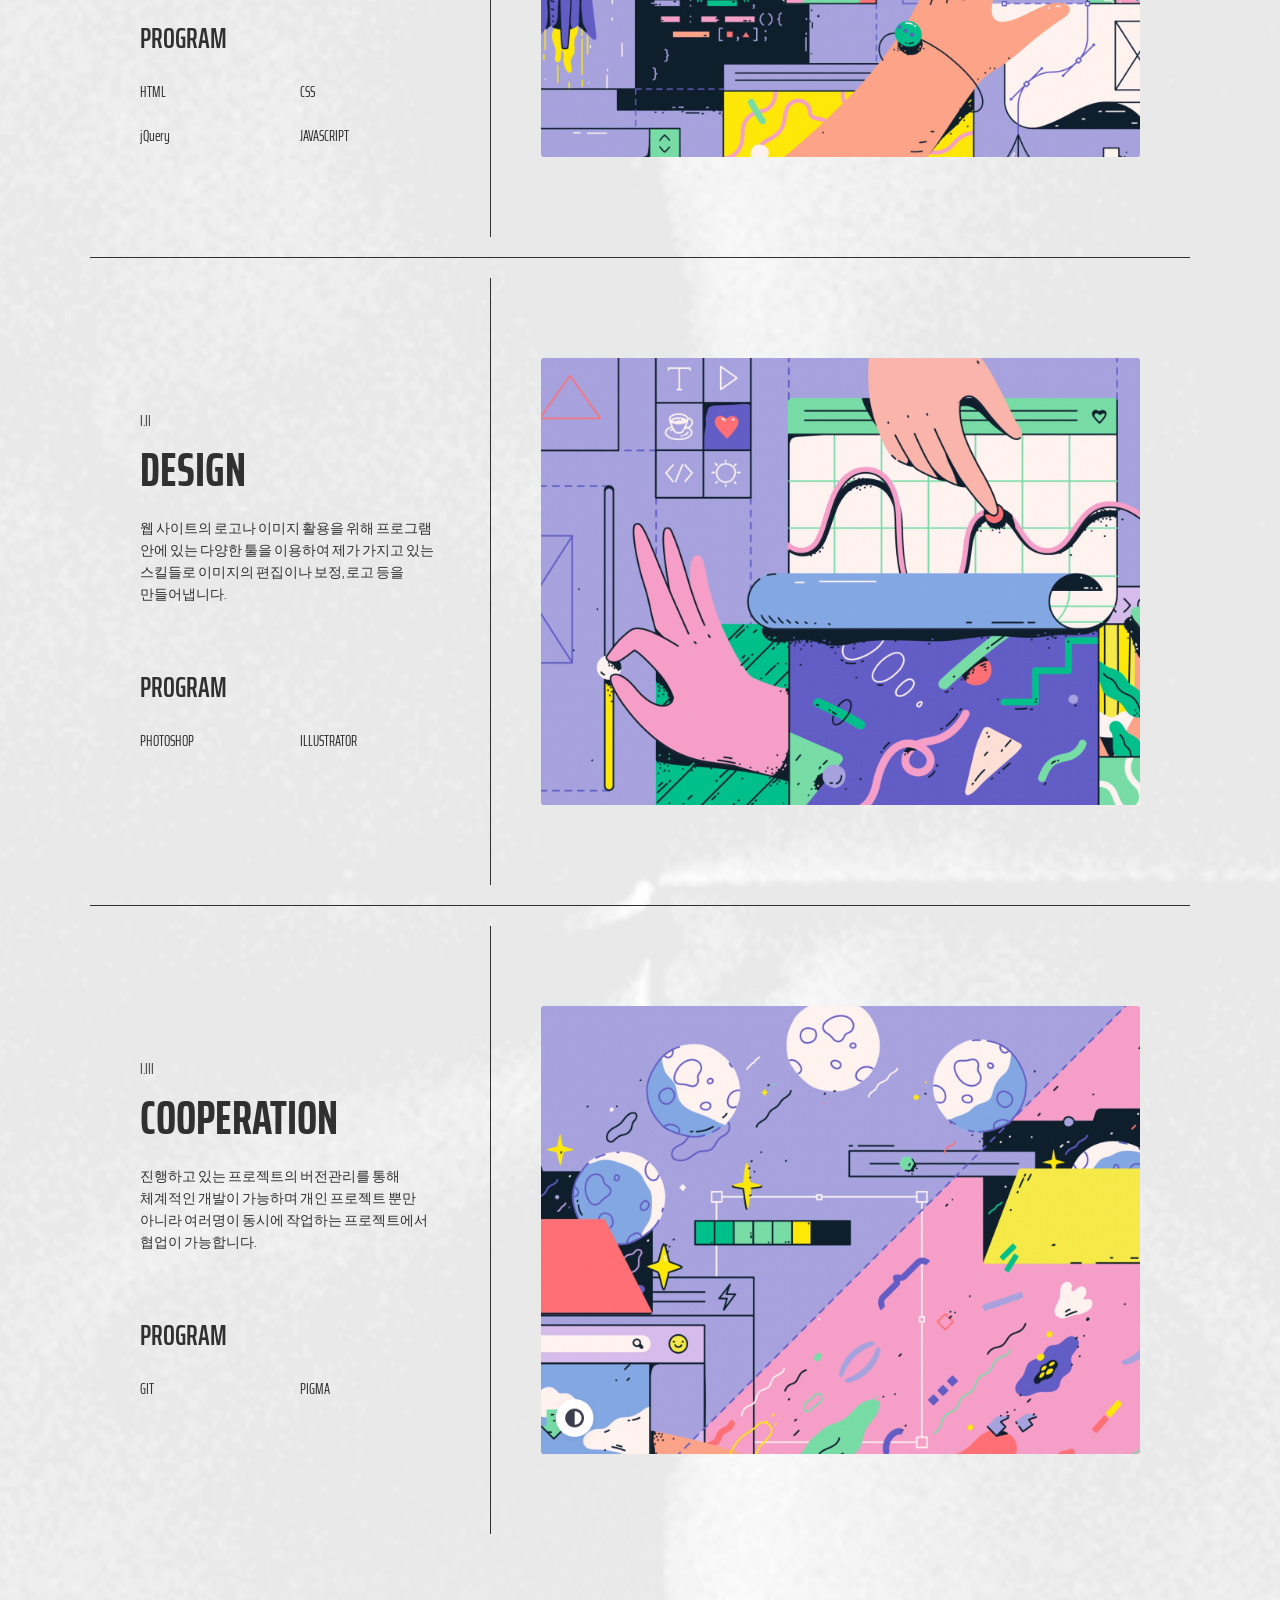
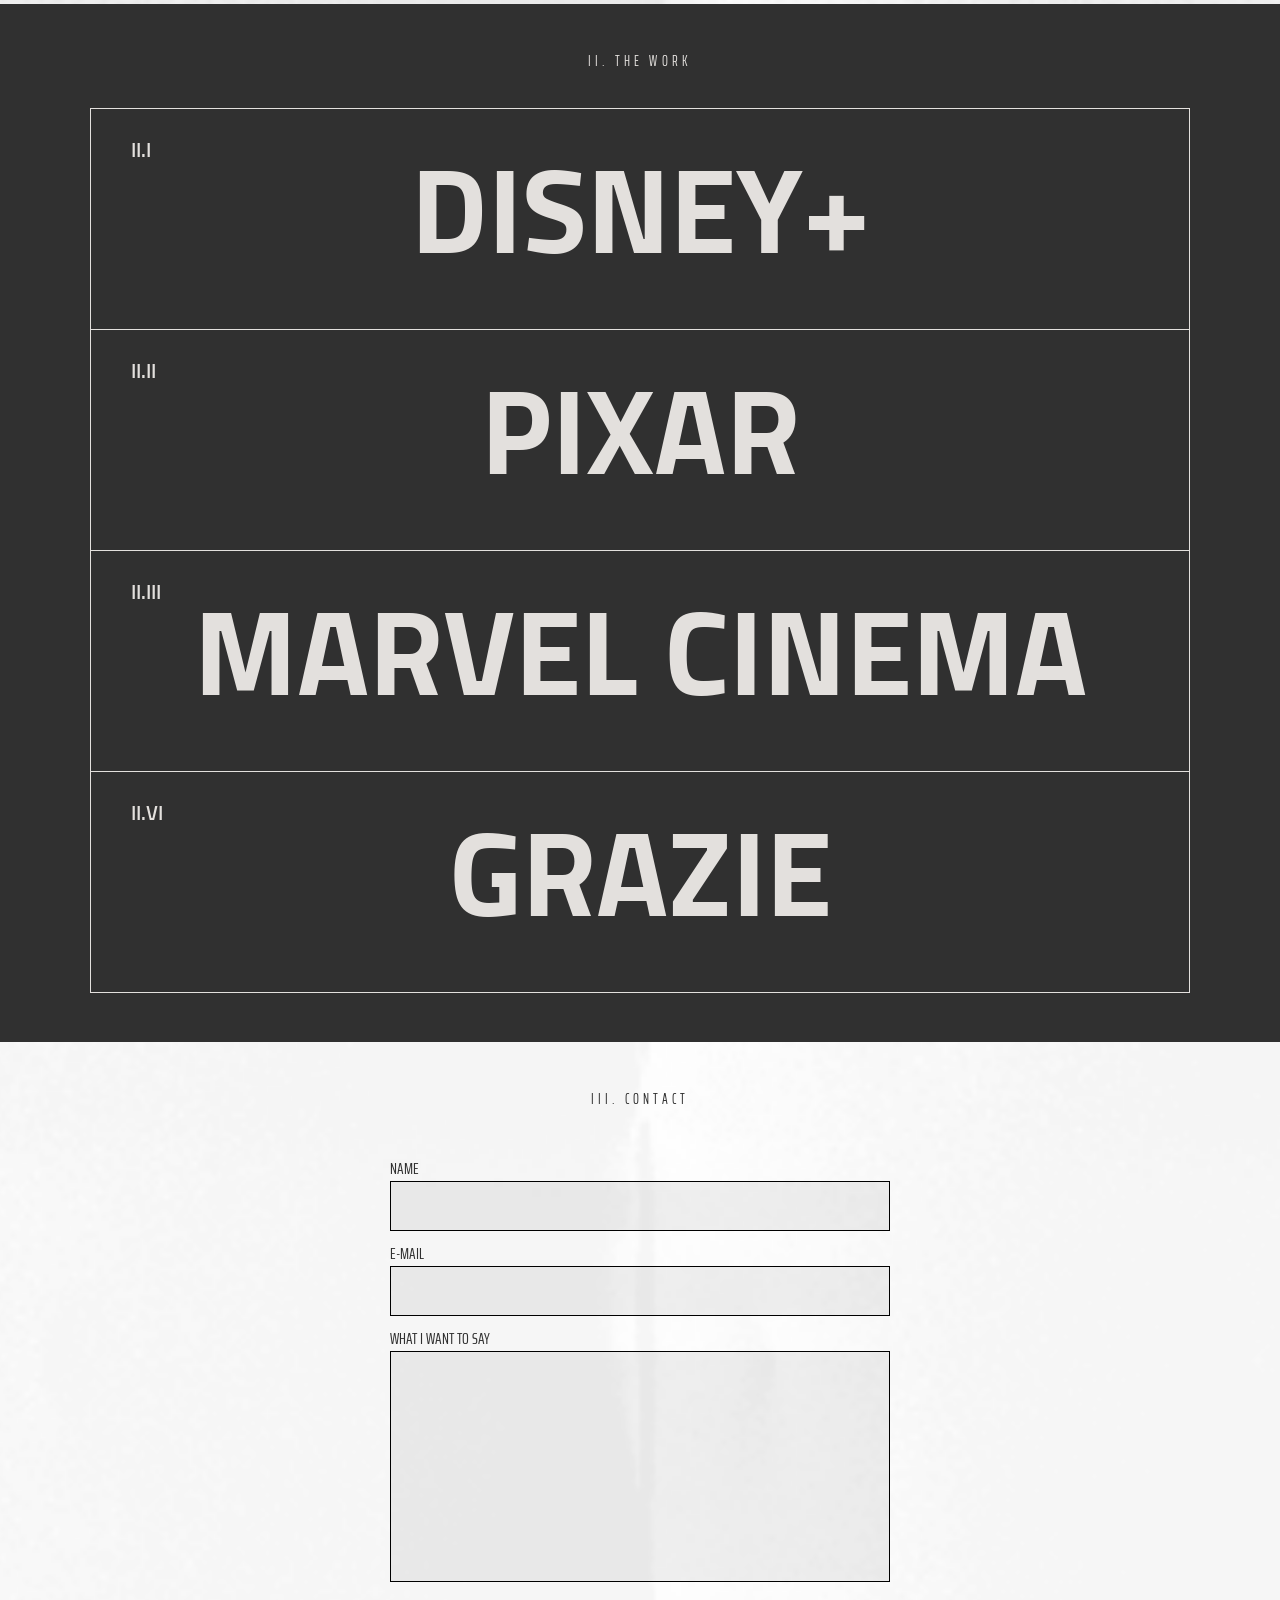
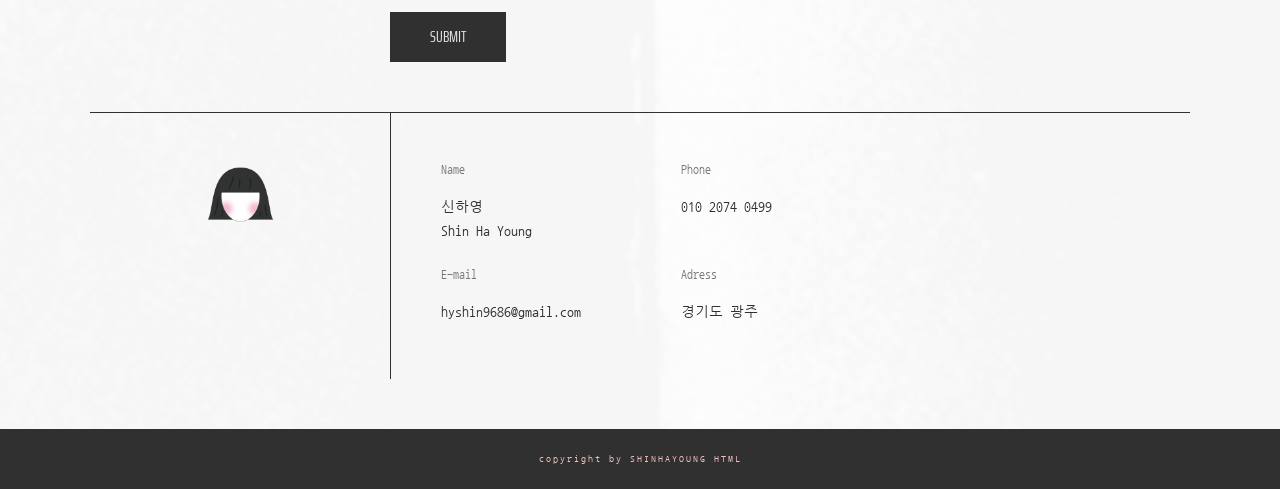
==== commit 4fac670c: "seventh commit" ====
--- a/index.html
+++ b/index.html
@@ -19,7 +19,7 @@
     <div class="l_wrapper">
       <div class="header-line">
         <p>THE CREATIVE AREA</p>
-        <a href="#">
+        <a class="reload" onClick="window.location.reload()">
           <img class="header-line-logo" src="images/logo.png">
         </a>
         <p>SHIN HA YOUNG PORTFOLIO</p>
@@ -175,11 +175,11 @@
             <h1>THE MARIO REAL TRIP</h1>
             <div class="play sidebar">
               <p class="move">PLAY GAME</p>
-              <ul class="manual">
-                <li class="move">Start <span>Enter</span></li>
-                <li class="move">Jump <span>J</span></li>
-                <li class="move">Booster <span>B</span></li>
-                <li class="move">Stop <span>S</span></li>
+              <ul class="manual l_row">
+                <li class="move l_col l_col_tablet_6_12">Start <span>Enter</span></li>
+                <li class="move l_col l_col_tablet_6_12">Jump <span>J</span></li>
+                <li class="move l_col l_col_tablet_6_12">Booster <span>B</span></li>
+                <li class="move l_col l_col_tablet_6_12">Stop <span>S</span></li>
               </ul>
             </div>
           </div>
@@ -394,7 +394,8 @@
       <div class="l_wrapper">
         <h3 class="title">III. CONTACT</h3>
         <div class="form-container">
-          <form class="email" method="post">
+          <form class="email" method="post" data-email="hyshin9686@gmail.com" action="https://script.google.com/macros/s/AKfycbyyb3MIxO23MSj_7GagqGRnMlf0vuEvtj7t0gNvTb-PooRnGNFIaY9sFg_aP1rx4i4O/exec"
+          target="frAttachFiles">
             <label>NAME<input name="name" type="text"></label>
             <label>E-MAIL<input name="email" type="email"></label>
             <label>WHAT I WANT TO SAY
@@ -402,10 +403,11 @@
             </label>
             <input name="submit" type="submit" value="SUBMIT">
           </form>
+          <iframe name="frAttachFiles"></iframe>
         </div>
         <div class="information">
           <div class="information-cover">
-            <a href="#">
+            <a class="reload" href="#" onClick="window.location.reload()">
               <img class="information-cover-src" src="images/logo.png">
             </a>
           </div>
@@ -422,7 +424,7 @@
               </li>
               <li class="l_col l_col_6_12 l_col_mobile_12_12">
                 <h5>E-mail</h5>
-                <p>zmfltnaktn96@naver.com</p>
+                <p>hyshin9686@gmail.com</p>
               </li>
               <li class="l_col l_col_6_12 l_col_mobile_12_12">
                 <h5>Adress</h5>
@@ -439,7 +441,6 @@
     <p>copyright by SHINHAYOUNG HTML</p>
   </footer>
 
-
   <script src="script.js"></script>
   <script src="https://cdnjs.cloudflare.com/ajax/libs/animejs/3.2.1/anime.min.js"></script>
 </body>
--- a/style.css
+++ b/style.css
@@ -30,6 +30,18 @@
   font-size: inherit;
   font-weight: inherit;
   font-family: inherit;
+}
+
+input:focus {
+  outline: none;
+}
+
+textarea:focus {
+  outline: none;
+}
+
+iframe {
+  display: none;
 }
 
 /* Layout */
@@ -125,8 +137,9 @@
   text-align: right;
 }
 
-.header-line a {
+.reload {
   z-index: 9999;
+  cursor: pointer;
 }
 
 .header-line-logo {
@@ -260,7 +273,7 @@
   display: flex;
   flex-direction: column;
   gap: 15px;
-  padding: 15px 0 0 15px;
+  padding: 15px 0 0 10px;
   margin-left: 160px;
 }
 
@@ -341,6 +354,10 @@
 
 .gnb-sidebar a:hover {
   text-decoration: line-through;
+}
+
+.gnb-sidebar .manual {
+  padding-left: 20px;
 }
 
 /* section-work */
@@ -558,6 +575,19 @@
 }
 
 @media (max-width: 960px){
+  .l_col_tablet_12_12 { width: 100%; }
+  .l_col_tablet_11_12 { width: 91.66666667%; }
+  .l_col_tablet_10_12 { width: 83.33333333%; }
+  .l_col_tablet_9_12  { width: 75%; }
+  .l_col_tablet_8_12  { width: 66.66666667%; }
+  .l_col_tablet_7_12  { width: 58.33333333%; }
+  .l_col_tablet_6_12  { width: 50%; }
+  .l_col_tablet_5_12  { width: 41.66666667%; }
+  .l_col_tablet_4_12  { width: 33.33333333%; }
+  .l_col_tablet_3_12  { width: 25%; }
+  .l_col_tablet_2_12  { width: 16.66666667%; }
+  .l_col_tablet_1_12  { width: 8.33333333%; }
+  
   :root {
     font-size: 70%;
   }
@@ -598,7 +628,6 @@
 
   .home-container-item {
     display: flex;
-    align-items: center;
     border-bottom: 1px solid;
     padding: 50px 0;
   }
@@ -609,13 +638,15 @@
     font-size: 8rem;
     padding: 40px 30px;
     border: none;
+    border-right: 1px solid;
   }
 
   .play {
     width: 100%;
     height: auto;
     flex-shrink: 1;
-    padding: 30px 20px;
+    padding: 50px 20px 0;
+    border: none;
   }
 
   .play p {
@@ -624,9 +655,15 @@
     width: 100%;
   }
 
+  .manual {
+    flex-direction: row;
+    margin: 0;
+    padding-left: 170px;
+    width: 90%;
+  }
+
   .manual li {
-    width: 100%;
-    padding: 5px 0;
+    padding: 10px 0 5px 10px;
   }
 
   .section-skill {
@@ -705,8 +742,4 @@
   .header-title {
     padding-bottom: 10px;
   }
-
-  .home-container-item h1 {
-    font-size: 9rem;
-  }
 }
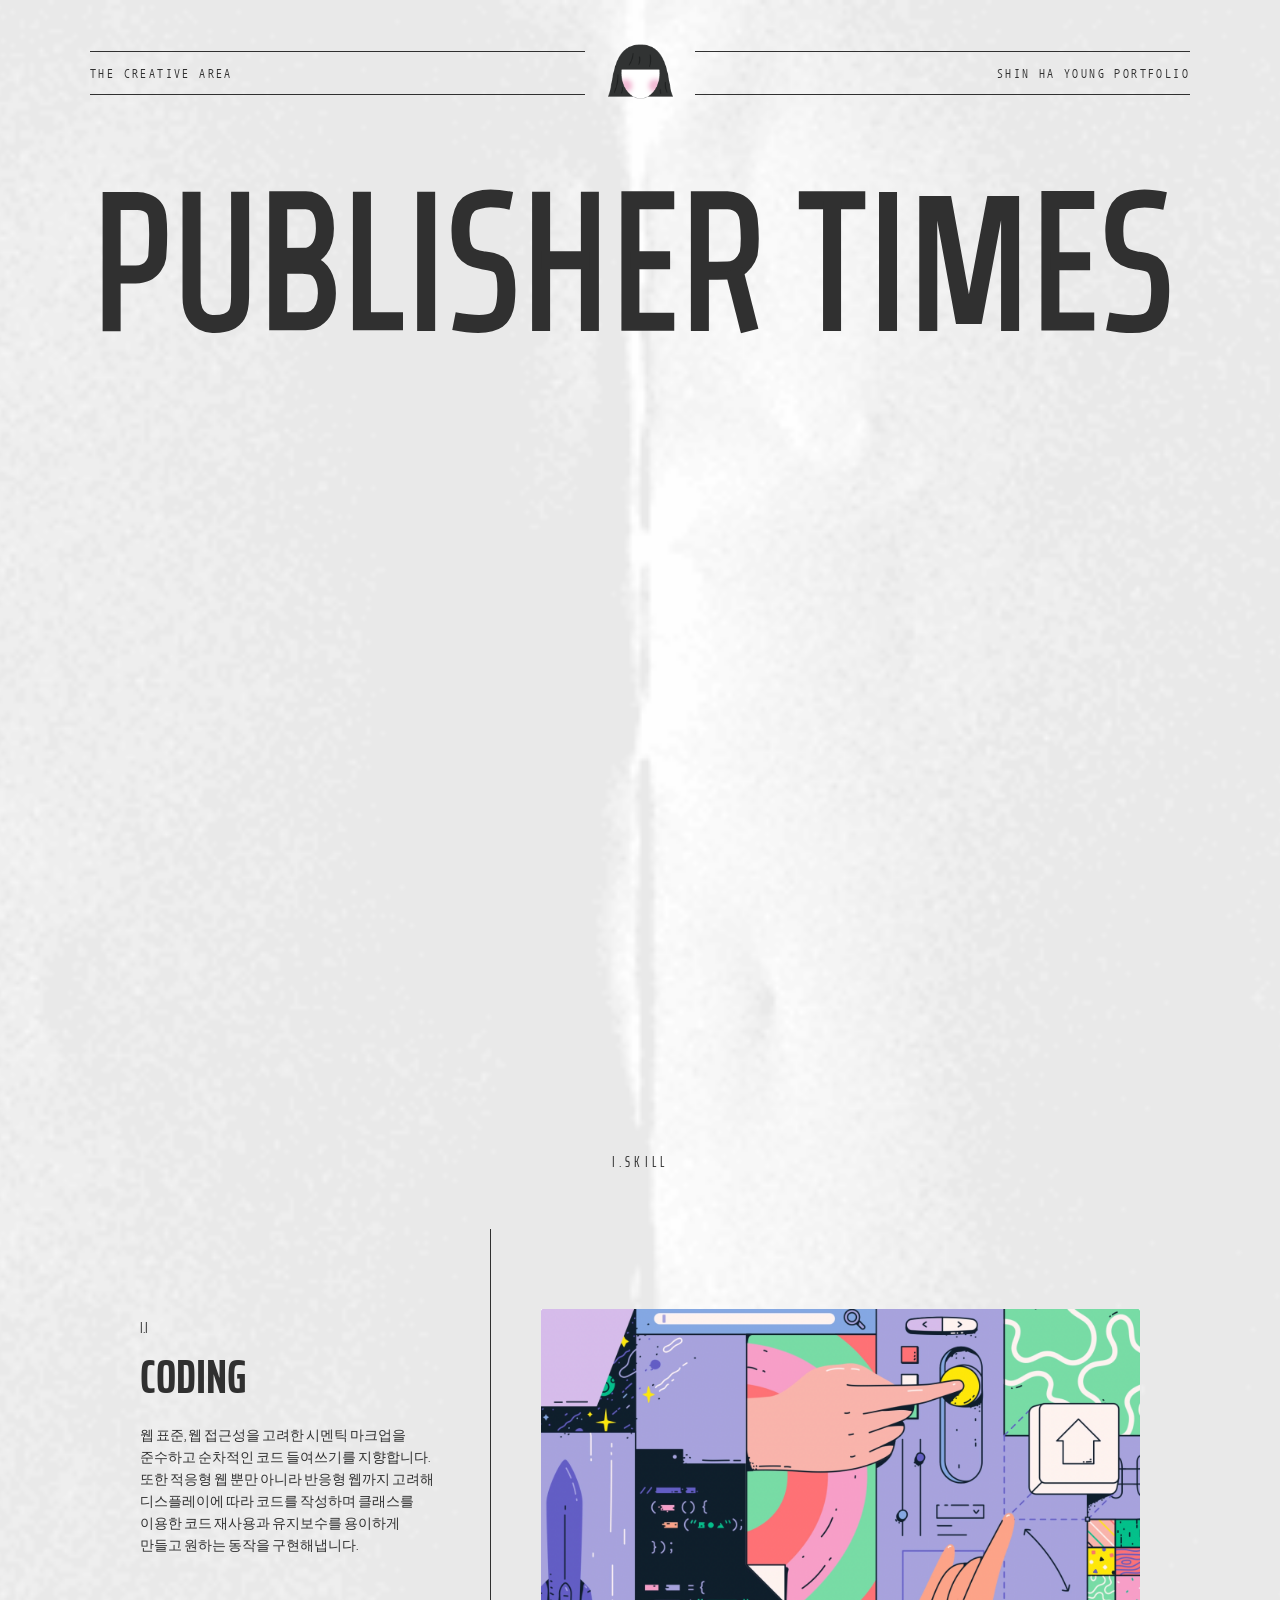
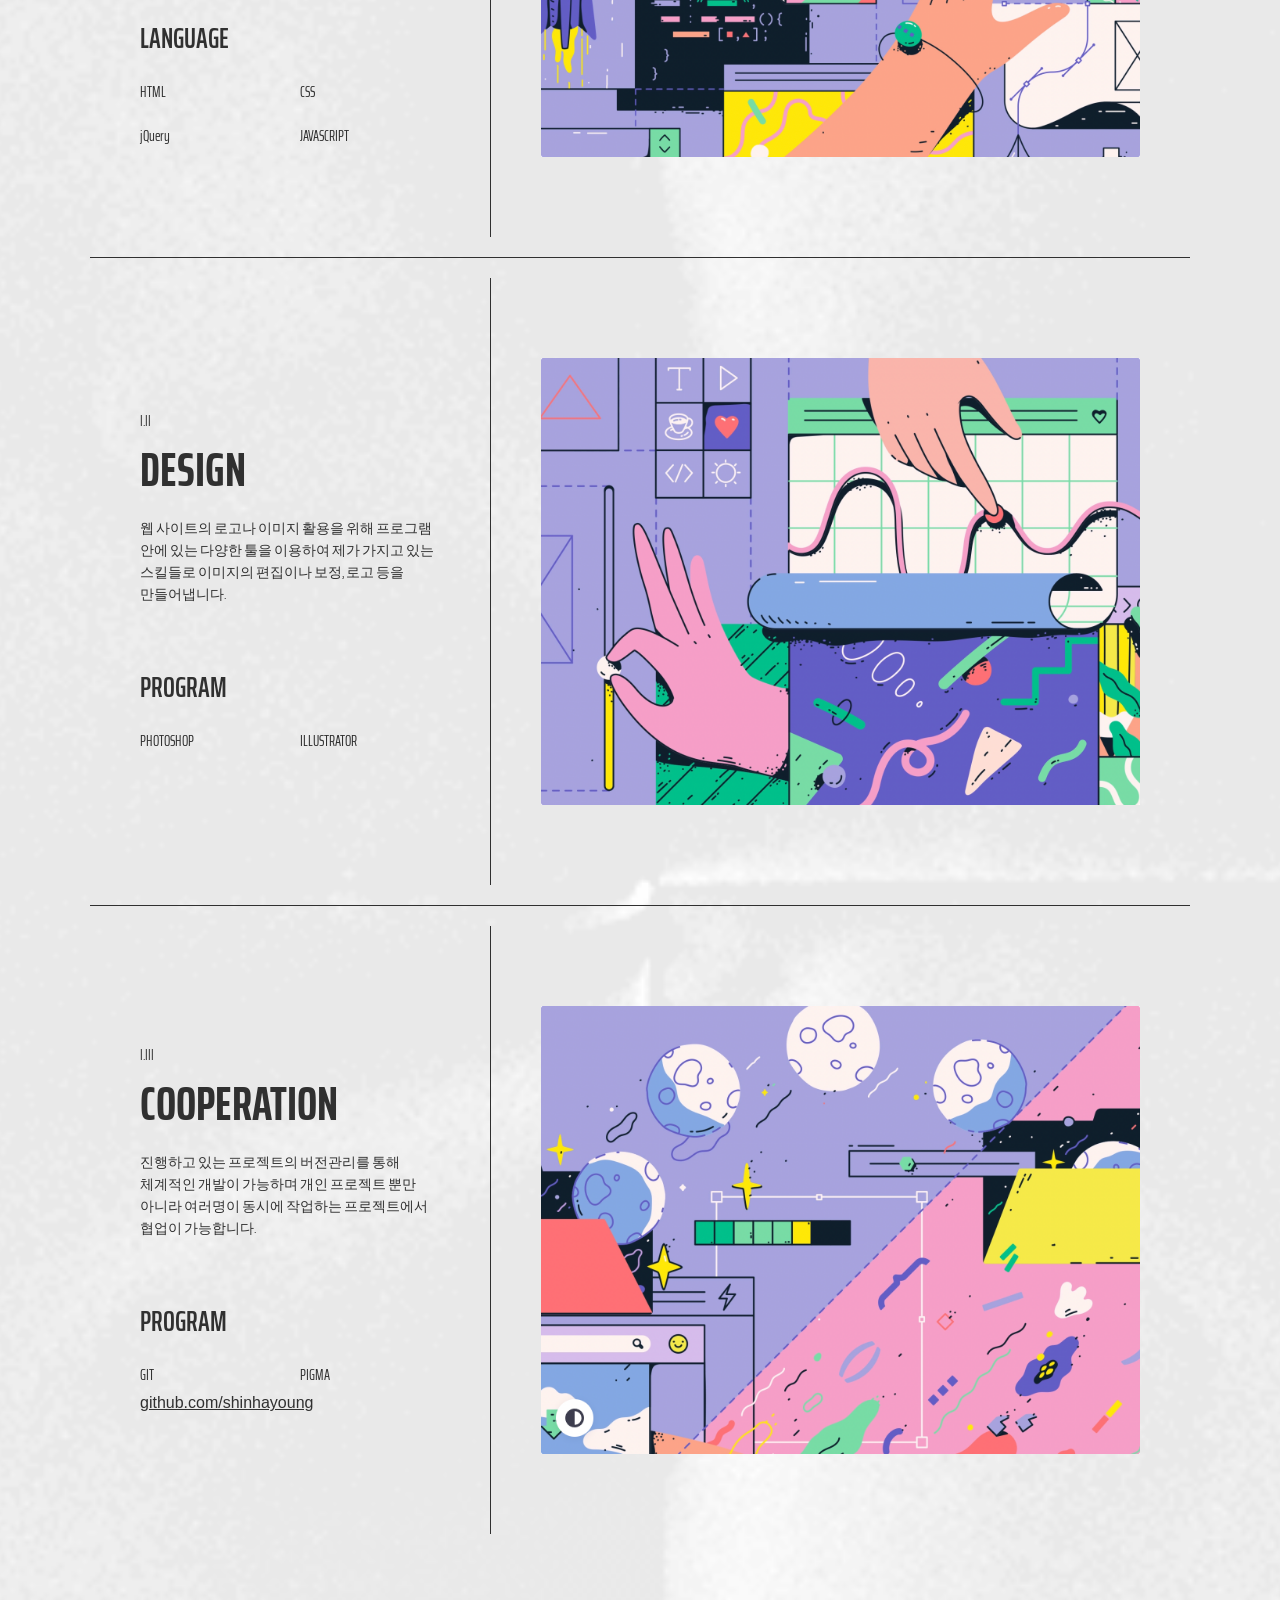
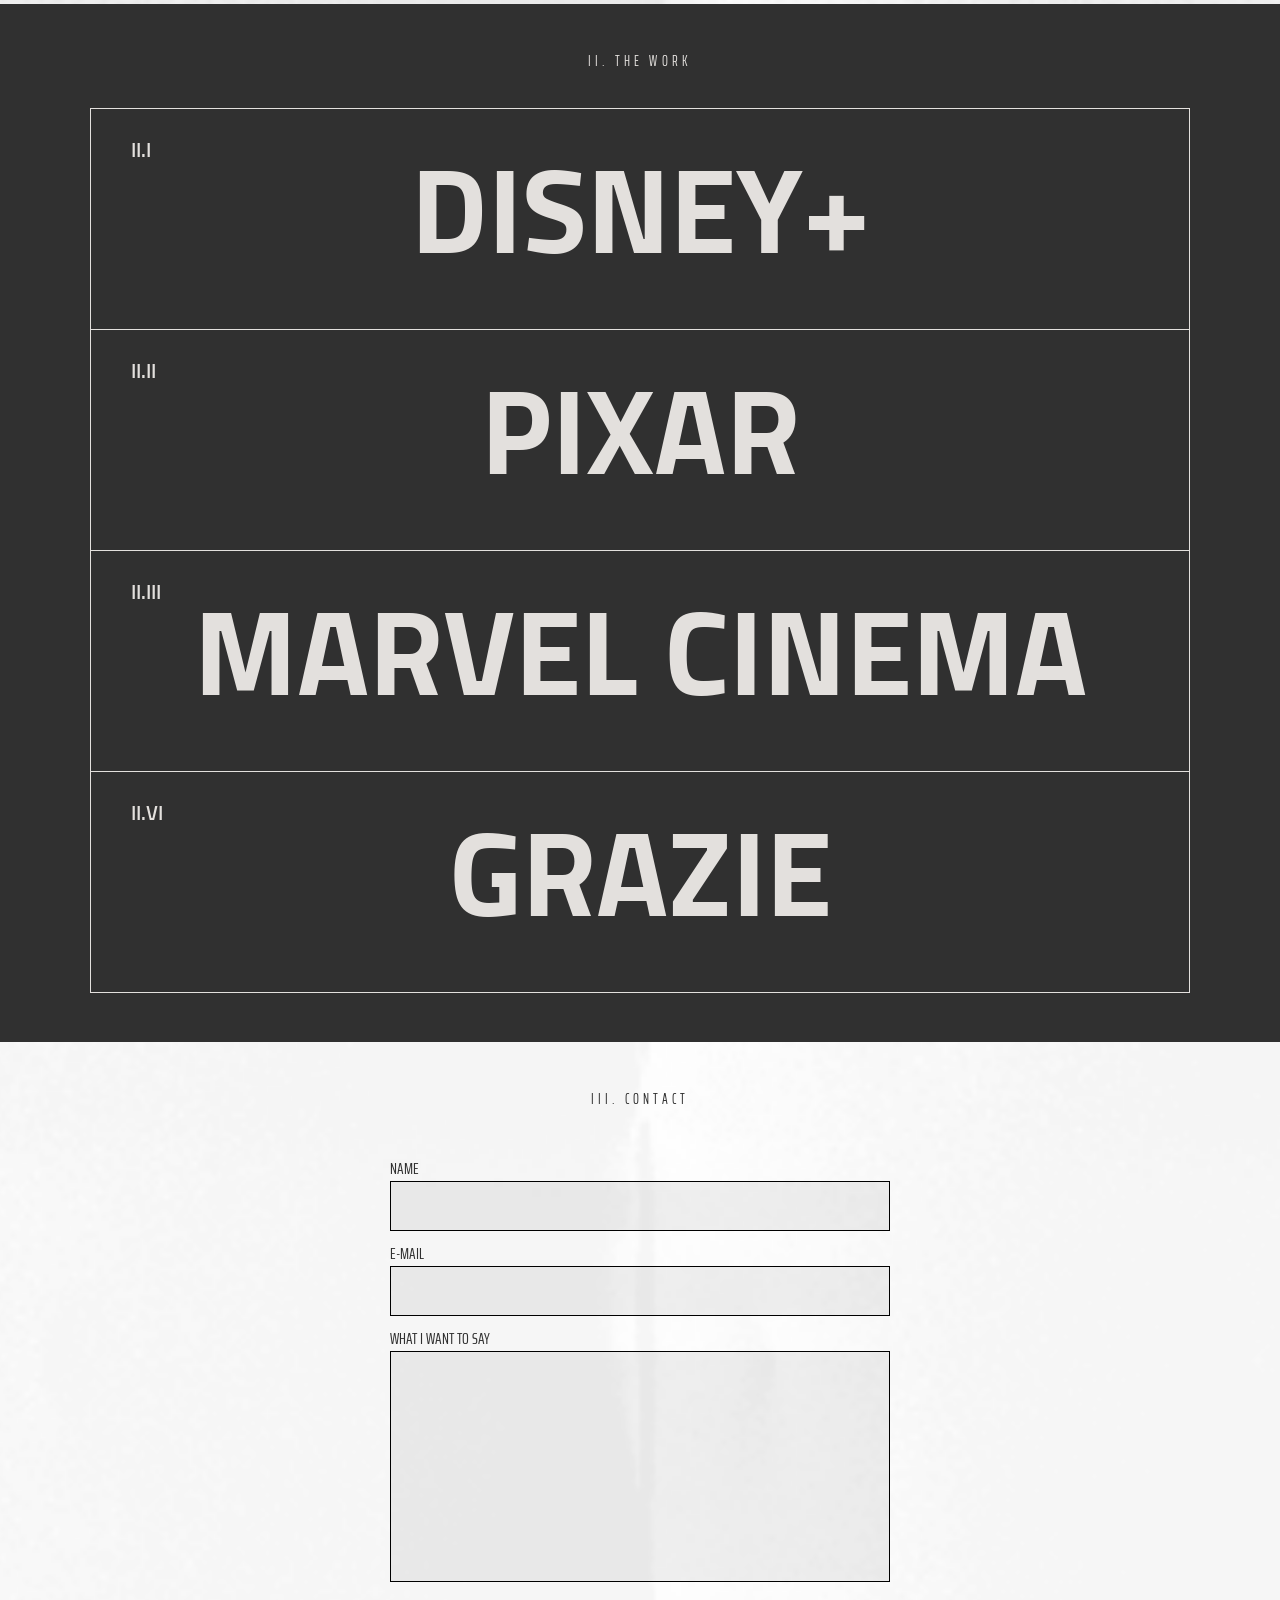
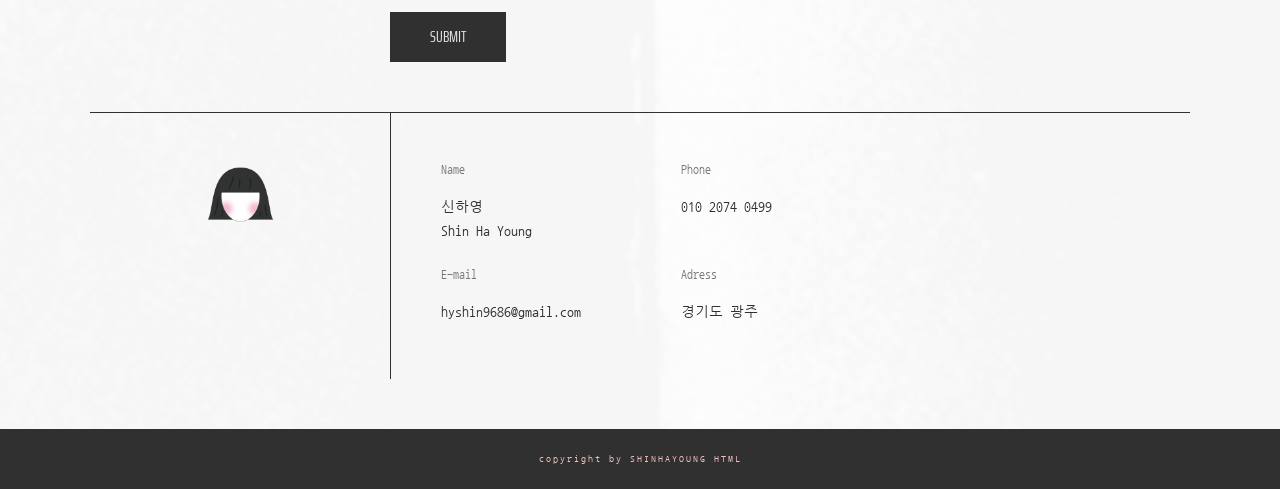
==== commit 8f4af118: "eighth commit" ====
--- a/index.html
+++ b/index.html
@@ -198,7 +198,7 @@
               <p>
                 웹 표준, 웹 접근성을 고려한 시멘틱 마크업을 준수하고 순차적인 코드 들여쓰기를 지향합니다. 또한 적응형 웹 뿐만 아니라 반응형 웹까지 고려해 디스플레이에 따라 코드를 작성하며 클래스를 이용한 코드 재사용과 유지보수를 용이하게 만들고 원하는 동작을 구현해냅니다.
               </p>
-              <h5>PROGRAM</h5>
+              <h5>LANGUAGE</h5>
               <ul class="program l_row">
                 <li class="l_col l_col_6_12">HTML</li>
                 <li class="l_col l_col_6_12">CSS</li>
@@ -234,30 +234,16 @@
               <p>진행하고 있는 프로젝트의 버전관리를 통해 체계적인 개발이 가능하며 개인 프로젝트 뿐만 아니라 여러명이 동시에 작업하는 프로젝트에서 협업이 가능합니다.</p>
               <h5>PROGRAM</h5>
               <ul class="program l_row">
-                <li class="l_col l_col_6_12">GIT</li>
+                <li class="l_col l_col_6_12">GIT
+                  <br>
+                  <a class="git" onclick="window.open('https://github.com/shinhayoung')">github.com/shinhayoung</a>
+                </li>
                 <li class="l_col l_col_6_12">PIGMA</li>
               </ul>
             </div>
             <div class="card-item-cover">
               <img class="card-item-cover-src" src="images/skill-cooperation.png">
             </div>
-          </li>
-        </ul>
-      </div>
-      <div class="gnb-sidebar sidebar">
-        <p class="move">INTRODUCTION</p>
-        <ul class="manual">
-          <li class="move">
-            <a href="">HOME</a>
-          </li>
-          <li class="move">
-            <a href="">I. SKILL</a>
-          </li>
-          <li class="move">
-            <a href="">II. WORK</a>
-          </li>
-          <li class="move">
-            <a href="">III. CONTACT</a>
           </li>
         </ul>
       </div>
@@ -288,7 +274,7 @@
                   </ul>
                   <div class="open">
                     <button onclick="window.open('work/disney+/index.html')" class="open-button">
-                      WEBSITE 보러가기
+                      VIEW WEBSITE
                     </button>
                   </div>
                 </div>
@@ -319,7 +305,7 @@
                   </ul>
                   <div class="open">
                     <button onclick="window.open('work/pixar/index.html')" class="open-button">
-                      WEBSITE 보러가기
+                      VIEW WEBSITE
                     </button>
                   </div>
                 </div>
@@ -347,7 +333,7 @@
                   </ul>
                   <div class="open">
                     <button onclick="window.open('work/cinema/index.html')" class="open-button">
-                      WEBSITE 보러가기
+                      VIEW WEBSITE
                     </button>
                   </div>
                 </div>
@@ -435,6 +421,23 @@
         </div>
       </div>
     </section>
+    <div class="gnb-sidebar sidebar">
+      <p class="move">INTRODUCTION</p>
+      <ul class="manual">
+        <li class="move">
+          <a href="">HOME</a>
+        </li>
+        <li class="move">
+          <a href="">I. SKILL</a>
+        </li>
+        <li class="move">
+          <a href="">II. WORK</a>
+        </li>
+        <li class="move">
+          <a href="">III. CONTACT</a>
+        </li>
+      </ul>
+    </div>
   </main>
 
   <footer class="footer">
--- a/style.css
+++ b/style.css
@@ -97,7 +97,7 @@
   padding: 20px 30px; 
   box-shadow: 2px 2px 0 0 rgba(0, 0, 0, 1);
   cursor: pointer;
-  font-size: 1.4rem;
+  font-size: 1.5rem;
 }
 
 .open-button:hover {
@@ -333,31 +333,25 @@
   font-size: 1.5rem;
 }
 
+.program li .git {
+  display: inline-block;
+  font-size: 1.6rem;
+  font-weight: 300;
+  margin-top: 7px;
+  cursor: pointer;
+  text-decoration: underline;
+}
+
+.program li .git:hover {
+  font-weight: 600;
+}
+
 .card-item-cover {
   padding: 80px 50px;
   width: 50vw;
   border-left: 1px solid;
   margin: 20px 0;
   aspect-ratio: 383/286;
-}
-
-/* gnb-sidebar */
-.gnb-sidebar {
-  position: fixed;
-  top: 80px;
-  right: 0;
-  padding: 20px 0;
-  width: 160px;
-  overflow: hidden;
-  z-index: 9999;
-}
-
-.gnb-sidebar a:hover {
-  text-decoration: line-through;
-}
-
-.gnb-sidebar .manual {
-  padding-left: 20px;
 }
 
 /* section-work */
@@ -545,6 +539,25 @@
 .privacy li p {
   font-size: 1.4rem;
   padding-bottom: 10px;
+}
+
+/* gnb-sidebar */
+.gnb-sidebar {
+  position: fixed;
+  top: 80px;
+  right: 0;
+  padding: 20px 0;
+  width: 160px;
+  overflow: hidden;
+  z-index: 9999;
+}
+
+.gnb-sidebar a:hover {
+  text-decoration: line-through;
+}
+
+.gnb-sidebar .manual {
+  padding-left: 20px;
 }
 
 /* footer */
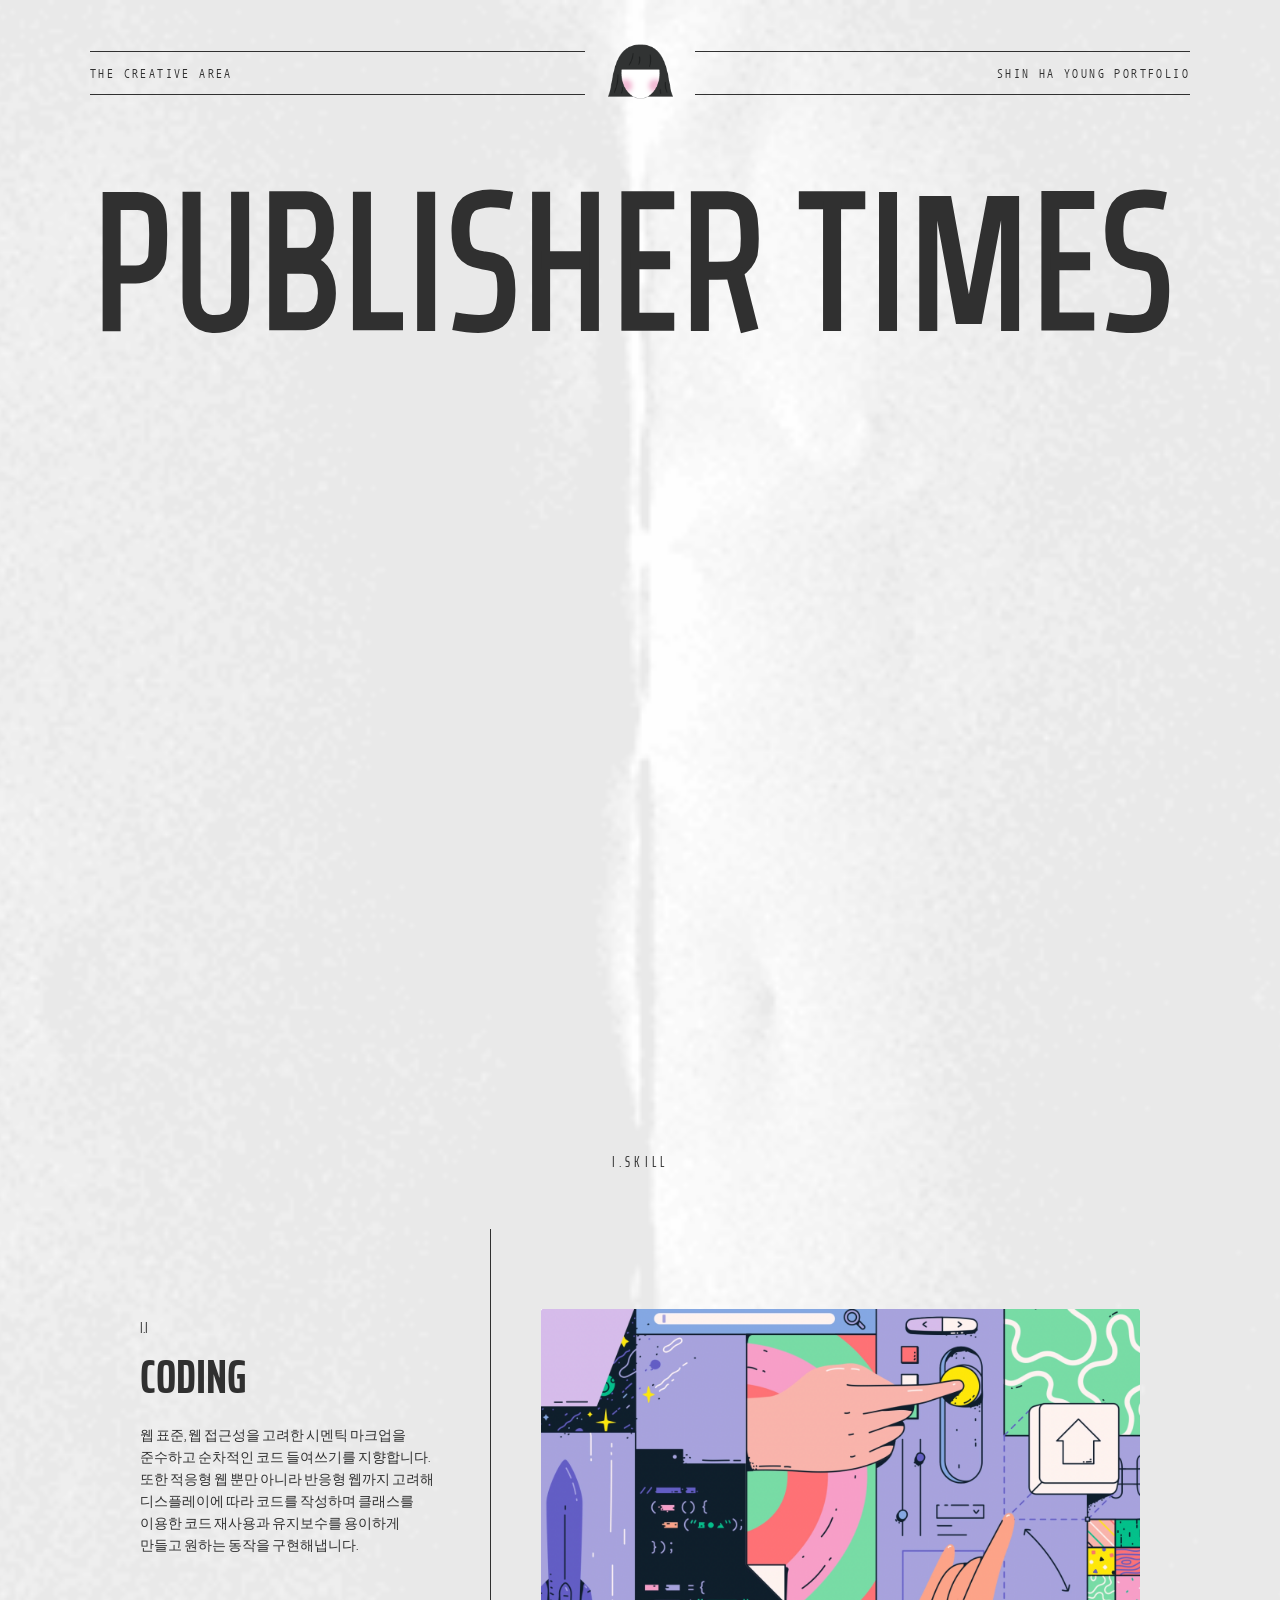
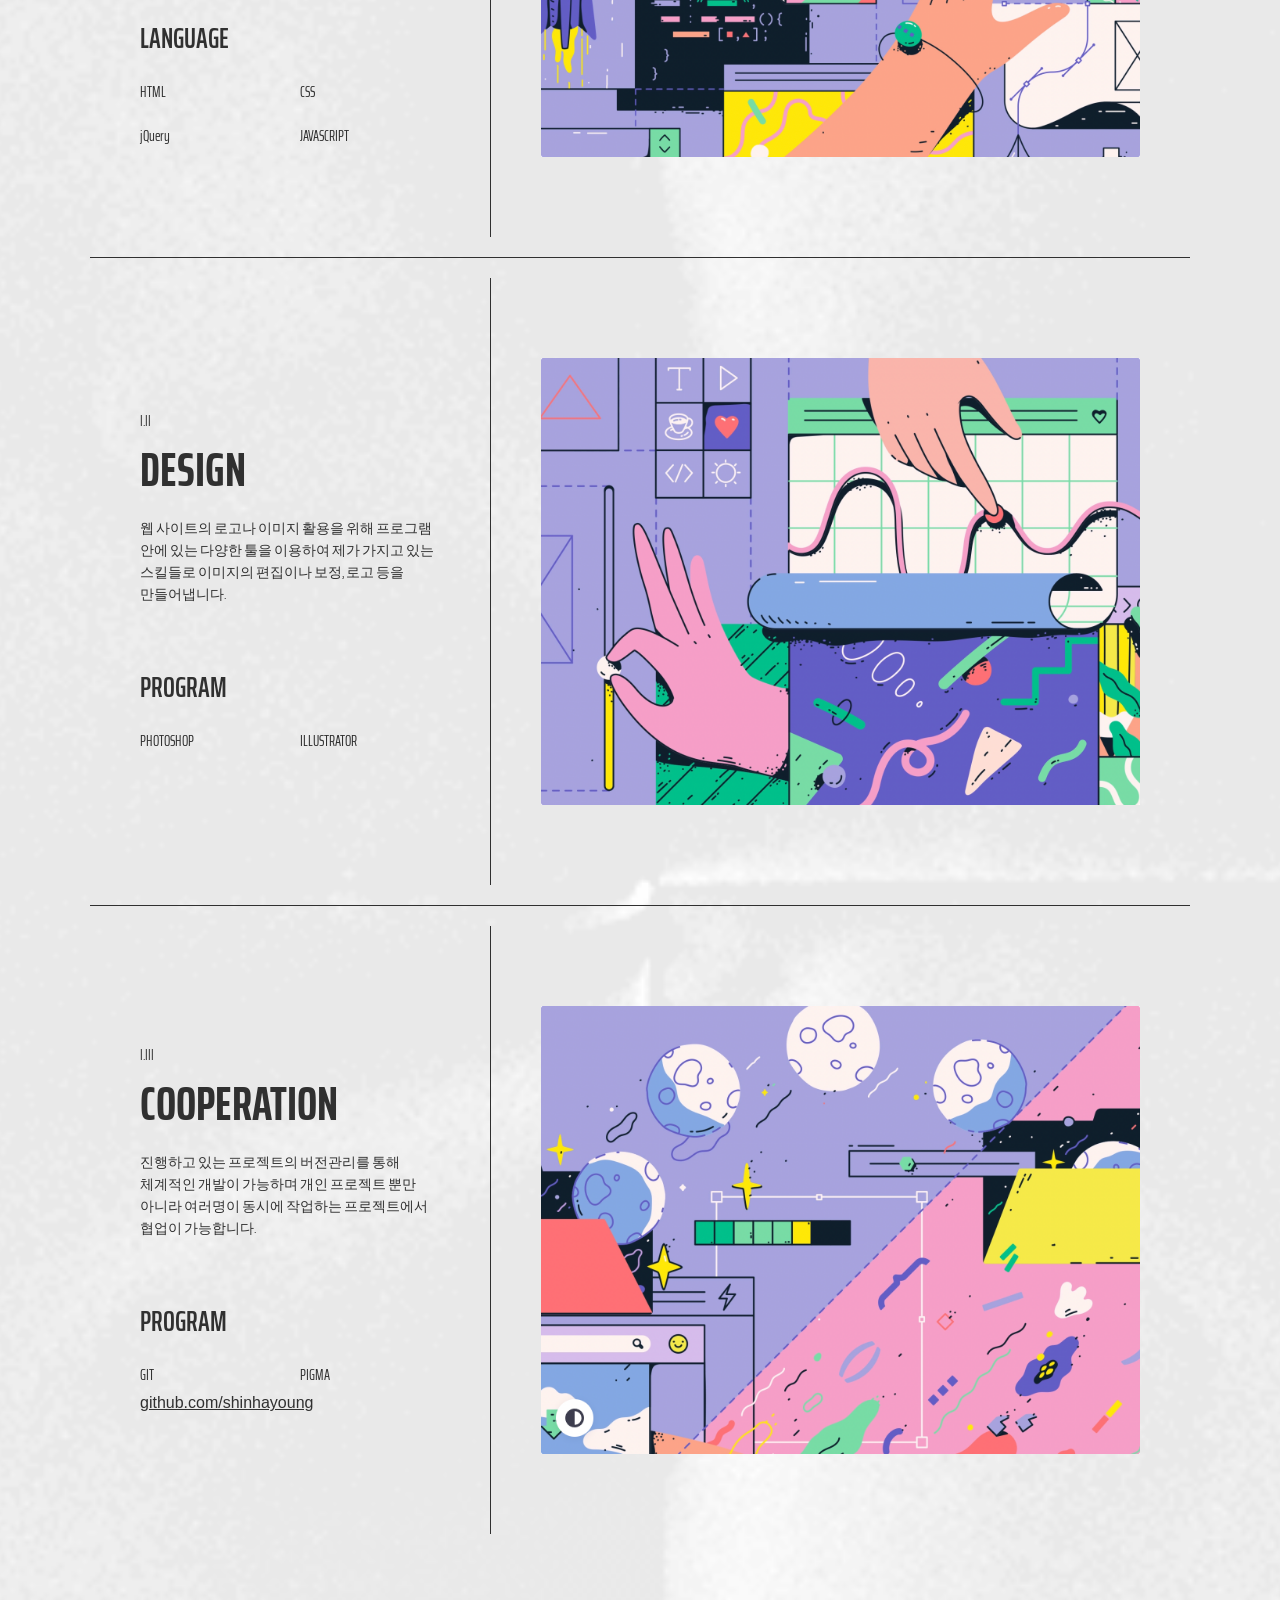
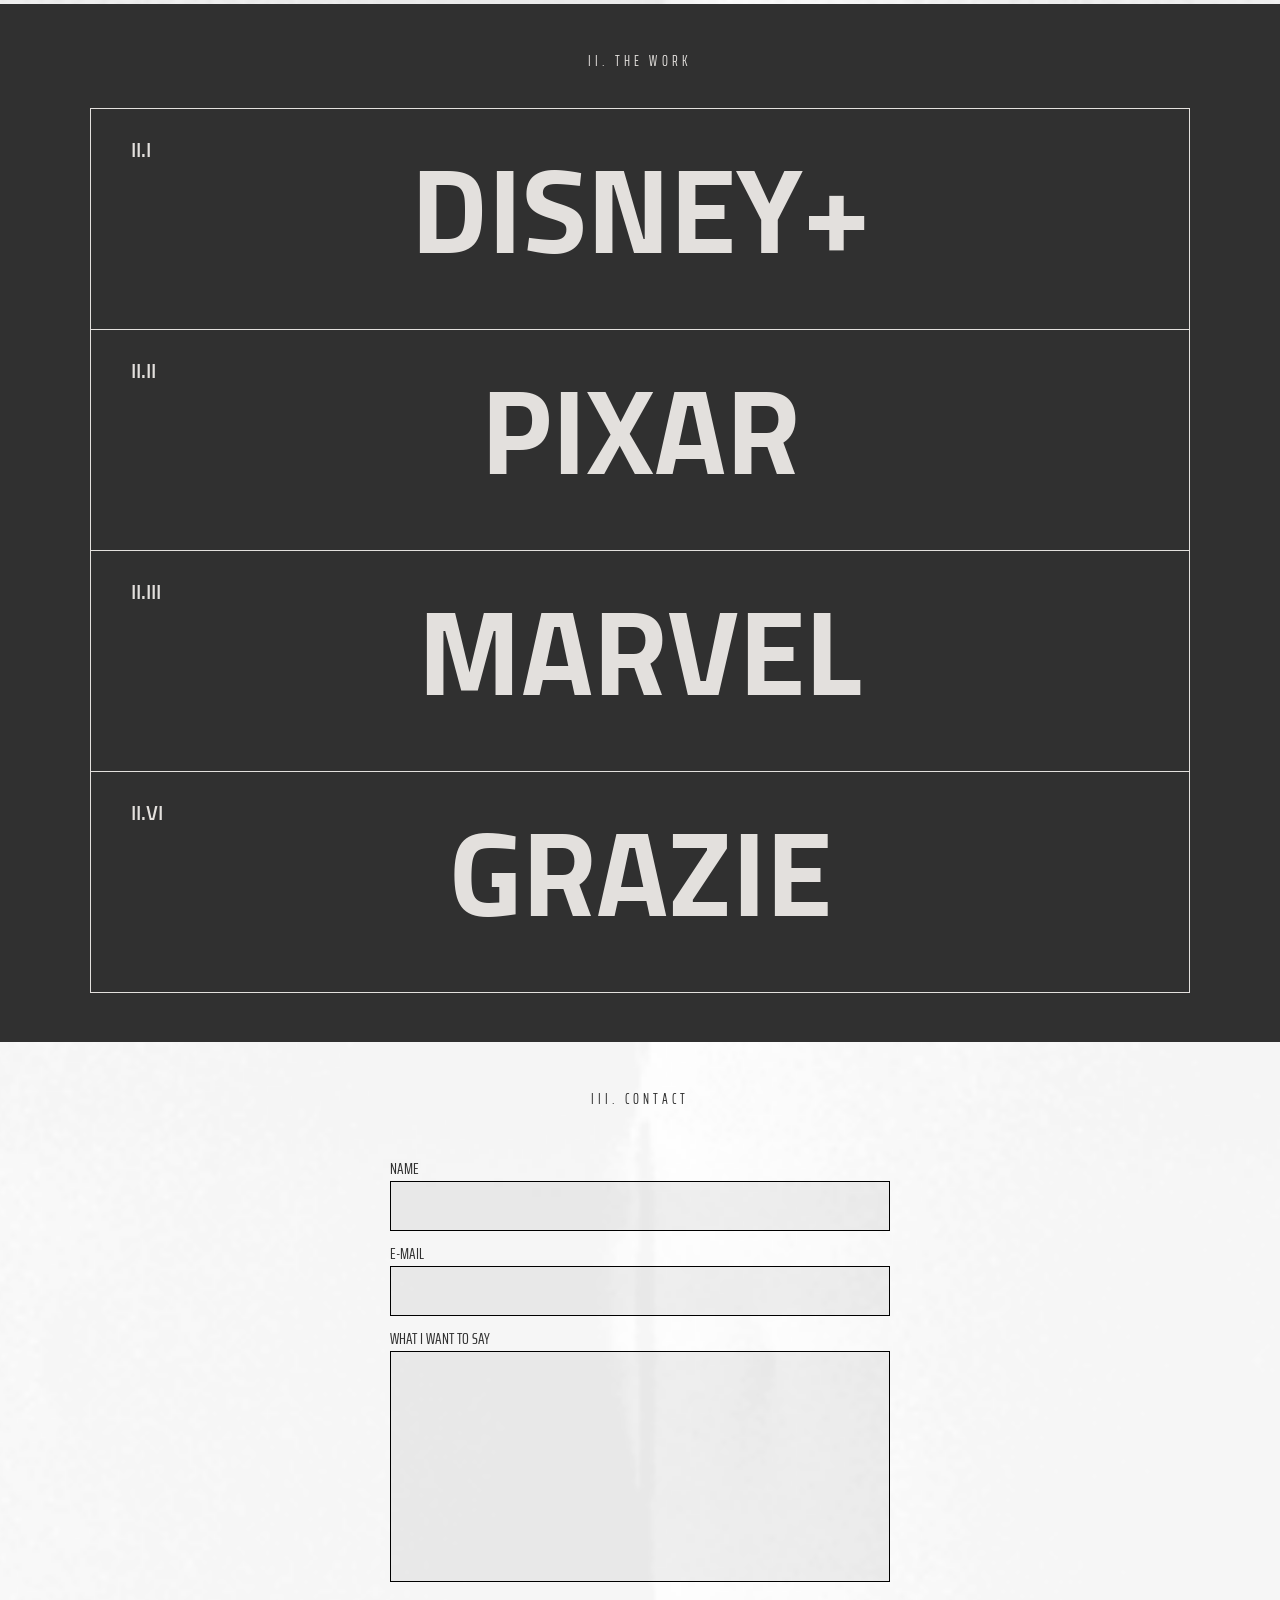
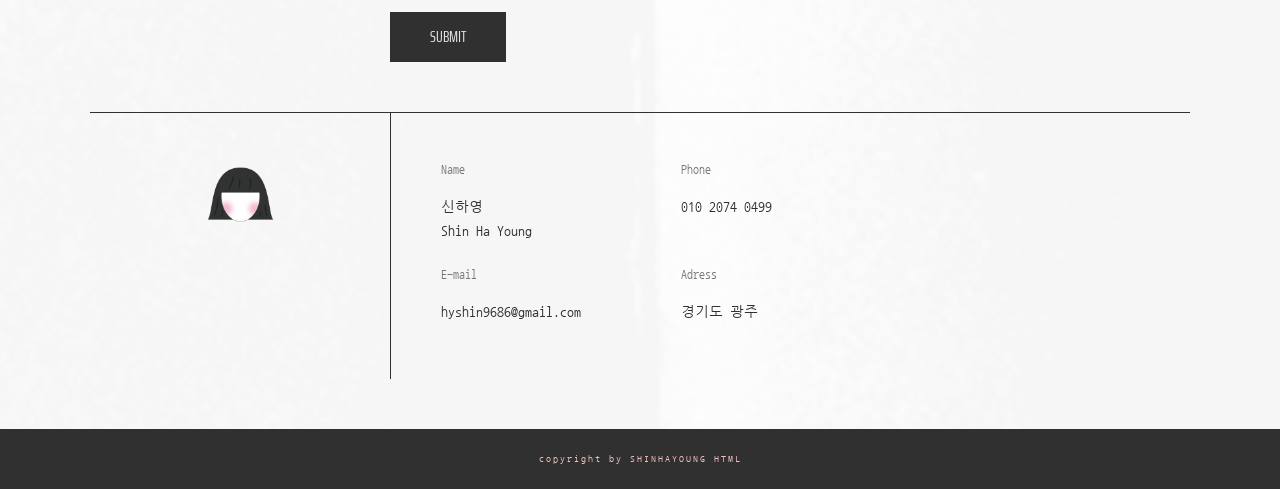
==== commit 9dea6b7d: "nineth commit" ====
--- a/index.html
+++ b/index.html
@@ -315,7 +315,7 @@
           <li>
             <a class="work-container-title" href="">
               <p>II.III</p>
-              <h4>MARVEL CINEMA</h4>
+              <h4>MARVEL</h4>
             </a>
             <div class="work-container-item">
               <div class="detail">
@@ -361,7 +361,7 @@
                   </ul>
                   <div class="open">
                     <button onclick="window.open('work/grazie_ver1.pdf')" class="open-button">
-                      project 보러가기
+                      VIEW PROJECT
                     </button>
                   </div>
                 </div>
--- a/style.css
+++ b/style.css
@@ -576,11 +576,27 @@
 }
 
 /* Mediaqueries */
+@media (min-width: 1450px){
+  .l_wrapper {
+    max-width: 75vw;
+  }
+
+  .letters {
+    width: 75vw;
+    height: 60%;
+  }
+
+  .gnb {
+    padding-top: 130px;
+  }
+}
+
 @media (max-width: 1170px){
   .letters {
     width: 95vw;
   }
 }
+
 @media (max-width: 1100px){
   .work-container-title h4 {
     font-size: 10vw;
@@ -614,6 +630,10 @@
     padding-bottom: 30px;
   }
 
+  .color-1 {
+    stroke-width: 19px;
+   }
+
   .gnb.fixed {
     position: fixed;
     top: 0;
@@ -755,4 +775,33 @@
   .header-title {
     padding-bottom: 10px;
   }
+}
+
+@media (max-width: 570px){
+  .header-line {
+    padding-top: 40px;
+  }
+
+  .header-line p {
+    width: 100%;
+  }
+
+  .header-line .reload {
+    position: absolute;
+    top: 10px;
+    left: 50%;
+    transform: translateX(-50%);
+  }
+
+  .header-title {
+    padding: 0;
+  }
+
+  .color-1 {
+    stroke-width: 20px;
+   }
+
+   .form-container {
+    width: 85vw;
+   }
 }
